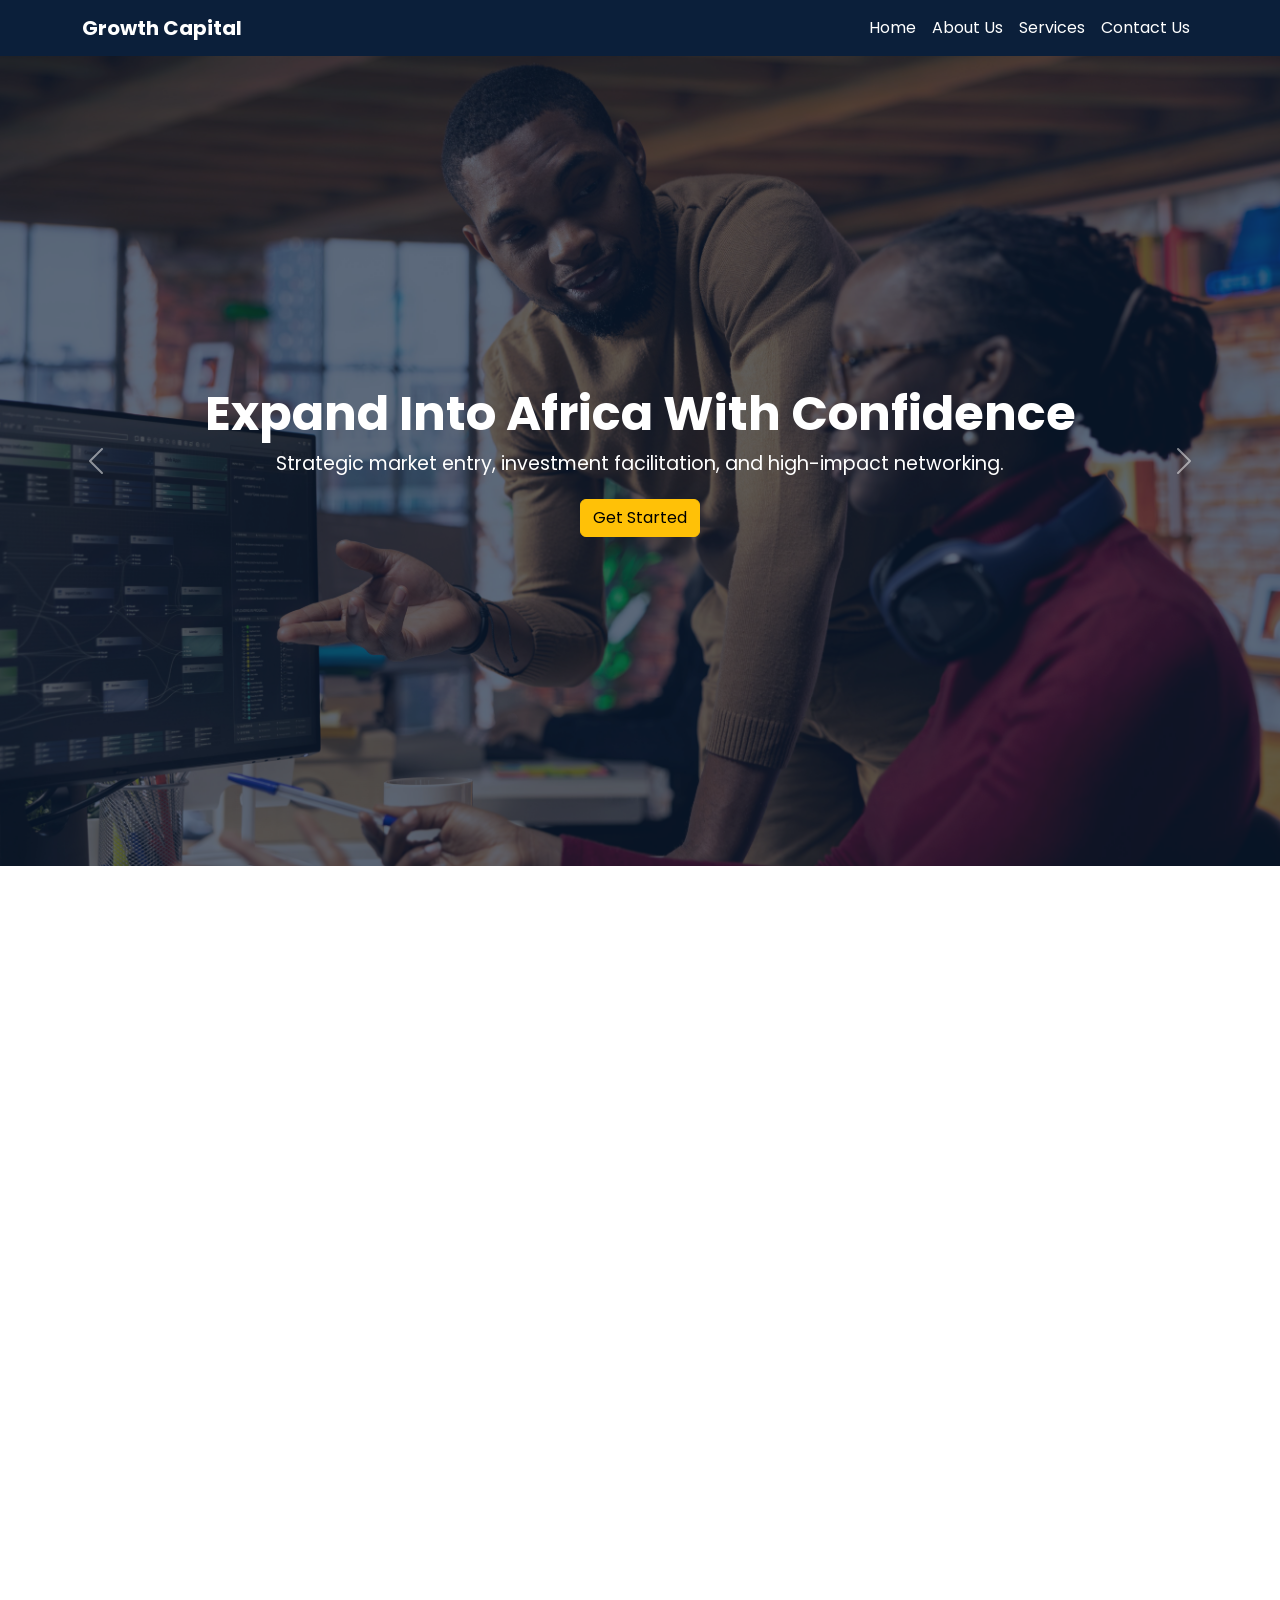
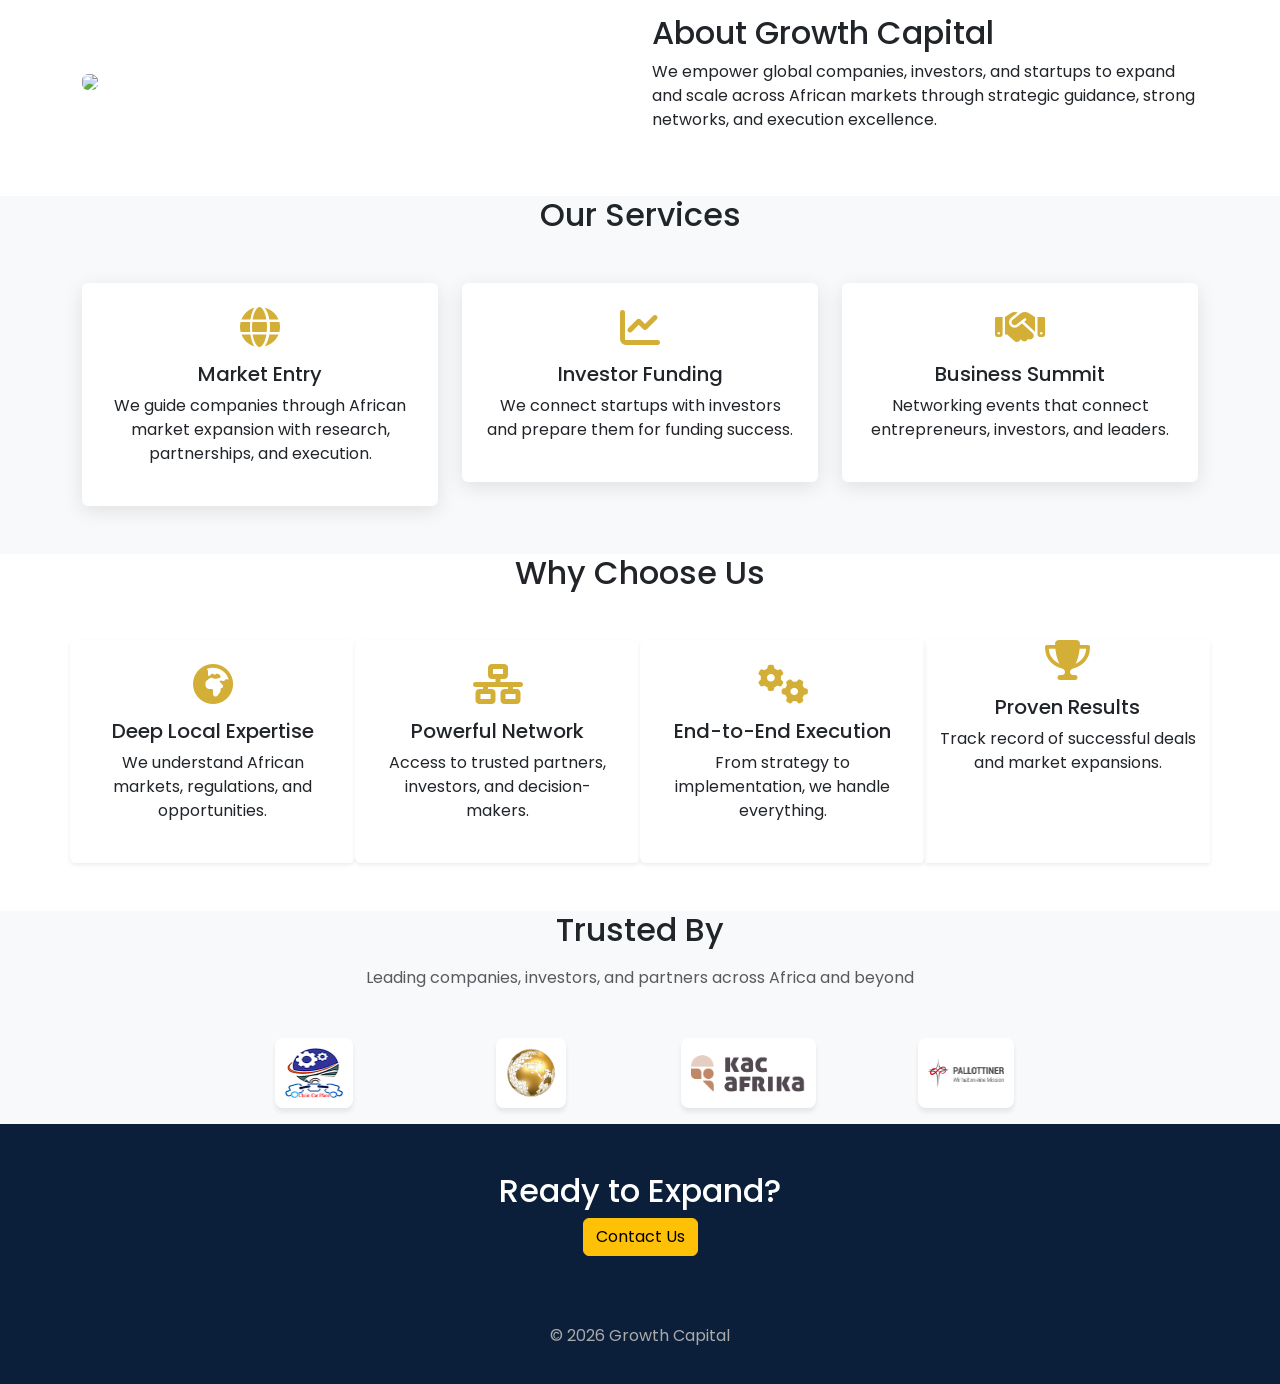
==== index.html @ 87d633e1 "Start" ====
<!DOCTYPE html>
<html lang="en">
<head>
<meta charset="UTF-8">
<meta name="viewport" content="width=device-width, initial-scale=1.0">
<title>Growth Capital</title>

<!-- Bootstrap -->
<link href="https://cdn.jsdelivr.net/npm/bootstrap@5.3.0/dist/css/bootstrap.min.css" rel="stylesheet">
<link rel="stylesheet" href="lexora/custom.css">

<!-- Icons -->
<link href="https://cdnjs.cloudflare.com/ajax/libs/font-awesome/6.5.0/css/all.min.css" rel="stylesheet">

<!-- AOS Animation -->
<link href="https://unpkg.com/aos@2.3.1/dist/aos.css" rel="stylesheet">

<!-- Google Fonts -->
<link href="https://fonts.googleapis.com/css2?family=Poppins:wght@300;500;700&display=swap" rel="stylesheet">


</head>
<body>

<!-- NAV -->
<nav class="navbar navbar-expand-lg">
<div class="container">
<a class="navbar-brand fw-bold" href="#">Growth Capital</a>
<button class="navbar-toggler bg-light" data-bs-toggle="collapse" data-bs-target="#nav">☰</button>
<div class="collapse navbar-collapse" id="nav">
<ul class="navbar-nav ms-auto">
<li class="nav-item"><a class="nav-link" href="#">Home</a></li>
<li class="nav-item"><a class="nav-link" href="about.html">About Us</a></li>
<li class="nav-item"><a class="nav-link" href="services.html">Services</a></li>
<li class="nav-item"><a class="nav-link" href="contact-us.html">Contact Us</a></li>
</ul>
</div>
</div>
</nav>

<!-- HERO -->
<section class="hero pb-5">

 <div id="heroCarousel" class="carousel slide carousel-fade"
     data-bs-ride="carousel"
     data-bs-interval="5000">

    <!-- Slides -->
    <div class="carousel-inner">

  <!-- Slide 1 -->
  <div class="carousel-item active">
    <div class="hero-slide position-relative">

      <img src="images/team-technicians-brainstorming-startup-office-coding-advanced-ai.jpg"
           class="w-100 h-100 hero-img">

      <div class="overlay d-flex align-items-center justify-content-center text-center text-white">
        <div class="container" data-aos="fade-up">
          <h1 class="hero-title">Expand Into Africa With Confidence</h1>
          <p class="hero-text">Strategic market entry, investment facilitation, and high-impact networking.</p>
          <a href="contact-us.html" class="btn btn-warning">Get Started</a>
        </div>
      </div>

    </div>
  </div>

  <!-- Slide 2 -->
  <div class="carousel-item">
    <div class="hero-slide position-relative">

      <img src="images/man-handshaking-his-employer-after-being-accepted-his-new-office-job.jpg"
           class="w-100 h-100 hero-img">

      <div class="overlay d-flex align-items-center justify-content-center text-center text-white">
        <div class="container">
          <h1 class="hero-title">Unlock Investment Opportunities</h1>
          <p class="hero-text">Connecting investors with high-growth ventures across Africa.</p>
          <a href="contact-us.html" class="btn btn-warning">Get Started</a>
        </div>
      </div>

    </div>
  </div>

  <!-- Slide 3 -->
  <div class="carousel-item">
    <div class="hero-slide position-relative">

      <img src="images/side-view-businesswoman-showing-analytical-charts-her-male-coworker.jpg"
           class="w-100 h-100 hero-img">

      <div class="overlay d-flex align-items-center justify-content-center text-center text-white">
        <div class="container">
          <h1 class="hero-title">Grow Your Business Network</h1>
          <p class="hero-text">Join powerful business summits and connect with industry leaders.</p>
          <a href="contact-us.html" class="btn btn-warning">Get Started</a>
        </div>
      </div>

    </div>
  </div>

</div>

    <!-- Controls -->
    <button class="carousel-control-prev" type="button" data-bs-target="#heroCarousel" data-bs-slide="prev">
      <span class="carousel-control-prev-icon"></span>
    </button>

    <button class="carousel-control-next" type="button" data-bs-target="#heroCarousel" data-bs-slide="next">
      <span class="carousel-control-next-icon"></span>
    </button>

  </div>

</section>
<!-- Calendly Inline Widget -->
<div id="calendly-embed" style="min-width:320px;height:700px;"></div>
<script type="text/javascript" src="https://assets.calendly.com/assets/external/widget.js" async></script>
<script type="text/javascript">
  window.addEventListener('DOMContentLoaded', function() {
    Calendly.initInlineWidget({
      url: 'https://calendly.com/austinwarry/consultation',
      parentElement: document.getElementById('calendly-embed'),
      prefill: {},
      utm: {}
    });
  });
</script>
<!-- ABOUT -->
<section id="about" class="pb-5">
<div class="container">
<div class="row align-items-center">
<div class="col-md-6" data-aos="fade-right">
<img src="https://images.unsplash.com/photo-1552664730-d307ca884978" class="img-fluid rounded">
</div>
<div class="col-md-6" data-aos="fade-left">
<h2>About Growth Capital</h2>
<p>We empower global companies, investors, and startups to expand and scale across African markets through strategic guidance, strong networks, and execution excellence.</p>
</div>
</div>
</div>
</section>

<!-- SERVICES -->
<section id="services" class="bg-light pb-5">
<div class="container text-center">
<h2 class="mb-5">Our Services</h2>
<div class="row g-4">

<div class="col-md-4" data-aos="zoom-in">
<div class="card p-4">
<i class="fa-solid fa-globe icon"></i>
<h5>Market Entry</h5>
<p>We guide companies through African market expansion with research, partnerships, and execution.</p>
</div>
</div>

<div class="col-md-4" data-aos="zoom-in">
<div class="card p-4">
<i class="fa-solid fa-chart-line icon"></i>
<h5>Investor Funding</h5>
<p>We connect startups with investors and prepare them for funding success.</p>
</div>
</div>

<div class="col-md-4" data-aos="zoom-in">
<div class="card p-4">
<i class="fa-solid fa-handshake icon"></i>
<h5>Business Summit</h5>
<p>Networking events that connect entrepreneurs, investors, and leaders.</p>
</div>
</div>

</div>
</div>
</section>

<!-- WHY US -->
<section class="bg-white pb-5">
<div class="container text-center">
<h2 class="mb-5">Why Choose Us</h2>
<div class="row g-4">

<div class="col-md-3 shadow-sm card p-4" data-aos="fade-up">
<i class="fa-solid fa-earth-africa icon"></i>
<h5>Deep Local Expertise</h5>
<p>We understand African markets, regulations, and opportunities.</p>
</div>

<div class="col-md-3 shadow-sm card p-4" data-aos="fade-up" data-aos-delay="100">
<i class="fa-solid fa-network-wired icon"></i>
<h5>Powerful Network</h5>
<p>Access to trusted partners, investors, and decision-makers.</p>
</div>

<div class="col-md-3 shadow-sm card p-4" data-aos="fade-up" data-aos-delay="200">
<i class="fa-solid fa-gears icon"></i>
<h5>End-to-End Execution</h5>
<p>From strategy to implementation, we handle everything.</p>
</div>

<div class="col-md-3 shadow-sm" data-aos="fade-up" data-aos-delay="300">
<i class="fa-solid fa-trophy icon"></i>
<h5>Proven Results</h5>
<p>Track record of successful deals and market expansions.</p>
</div>

</div>
</div>
</section>

<!-- CLIENTS SECTION -->
  <div class="text-center pb-3 bg-light ">
    <h2 class="mb-3" data-aos="fade-up">Trusted By</h2>
    <p class="mb-5 text-muted" data-aos="fade-up">Leading companies, investors, and partners across Africa and beyond</p>

    <div class="row align-items-center justify-content-center g-4">

      <div class="col-6 col-md-2" data-aos="fade-up">
        <img src="/images/clients/auto-assembly.jpg" class="img-fluid client-logo">
      </div>

      <div class="col-6 col-md-2" data-aos="fade-up" data-aos-delay="100">
        <img src="/images/clients/GALE-ENERGY-LOGO-GLOBE.png" class="img-fluid client-logo">
      </div>

      <div class="col-6 col-md-2" data-aos="fade-up" data-aos-delay="200">
        <img src="/images/clients/kac-afrika_logo.png" class="img-fluid client-logo">
      </div>

      <div class="col-6 col-md-2" data-aos="fade-up" data-aos-delay="300">
        <img src="/images/clients/logo-pallottiner-missions-claim-rgb-grau-rot_306x110px-margin-45px.png" class="img-fluid client-logo">
      </div>

      

    </div>
  </div>

<!-- CTA -->
<section class="cta p-5">
<div class="container" data-aos="fade-up">
<h2>Ready to Expand?</h2>
<a href="#contact" class="btn btn-warning">Contact Us</a>
</div>
</section>



<footer>
<p>© 2026 Growth Capital</p>
</footer>

<script src="https://cdn.jsdelivr.net/npm/bootstrap@5.3.0/dist/js/bootstrap.bundle.min.js"></script>
<script src="https://unpkg.com/aos@2.3.1/dist/aos.js"></script>
<script>
AOS.init();
</script>

</body>
</html>
---- lexora/custom.css ----
body { font-family: 'Poppins', sans-serif; }

.navbar { background:#0B1F3A; }
.navbar a { color:white !important; }
.hero-slide {
  height: 90vh;
  overflow: hidden;
}

.hero-img {
  object-fit: cover;   /* keeps quality */
  width: 100%;
  height: 100%;
}

.overlay {
  position: absolute;
  top: 0;
  left: 0;
  width: 100%;
  height: 100%;
  background: rgba(11, 31, 58, 0.65); /* dark overlay */
}

/* Text styling */
.hero-title {
  font-size: 3rem;
  font-weight: 700;
}

.hero-text {
  font-size: 1.2rem;
  margin-bottom: 20px;
}


.card {
border:none;
box-shadow:0 5px 20px rgba(0,0,0,0.1);
transition:0.3s;
}
.card:hover { transform:translateY(-10px); }

.icon {
font-size:40px;
color:#D4AF37;
margin-bottom:15px;
}
.client-logo {
  max-height: 70px;   /* 👈 controls size */

  padding: 10px;
  background: #fff;

  border-radius: 8px;

  box-shadow: 0 4px 5px rgba(0,0,0,0.08);

  transition: 0.3s ease;
}

/* Hover effect (premium feel) */
.client-logo:hover {
  transform: translateY(-5px) scale(1.05);
  box-shadow: 0 8px 25px rgba(0,0,0,0.15);
}
.cta { background:#0B1F3A; color:white; text-align:center; }
footer { background:#0B1F3A; color:#aaa; text-align:center; padding:20px; }
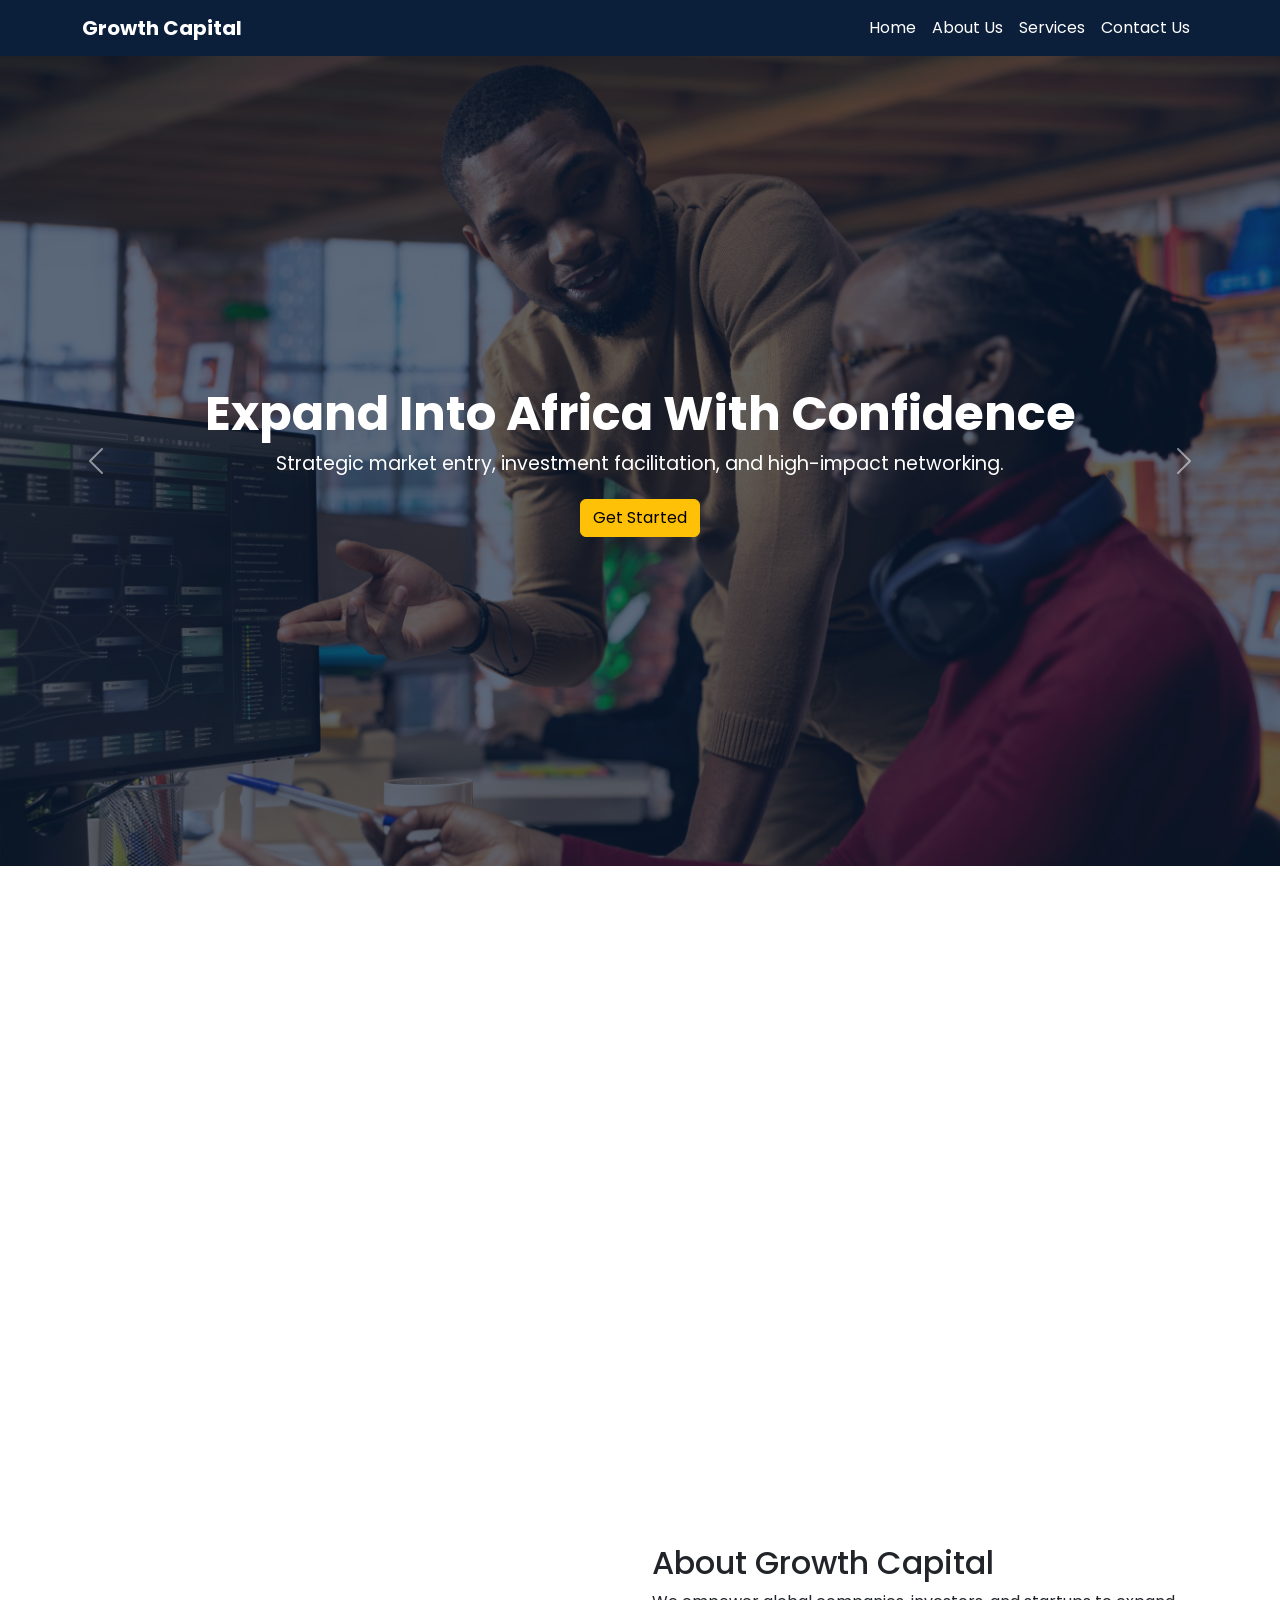
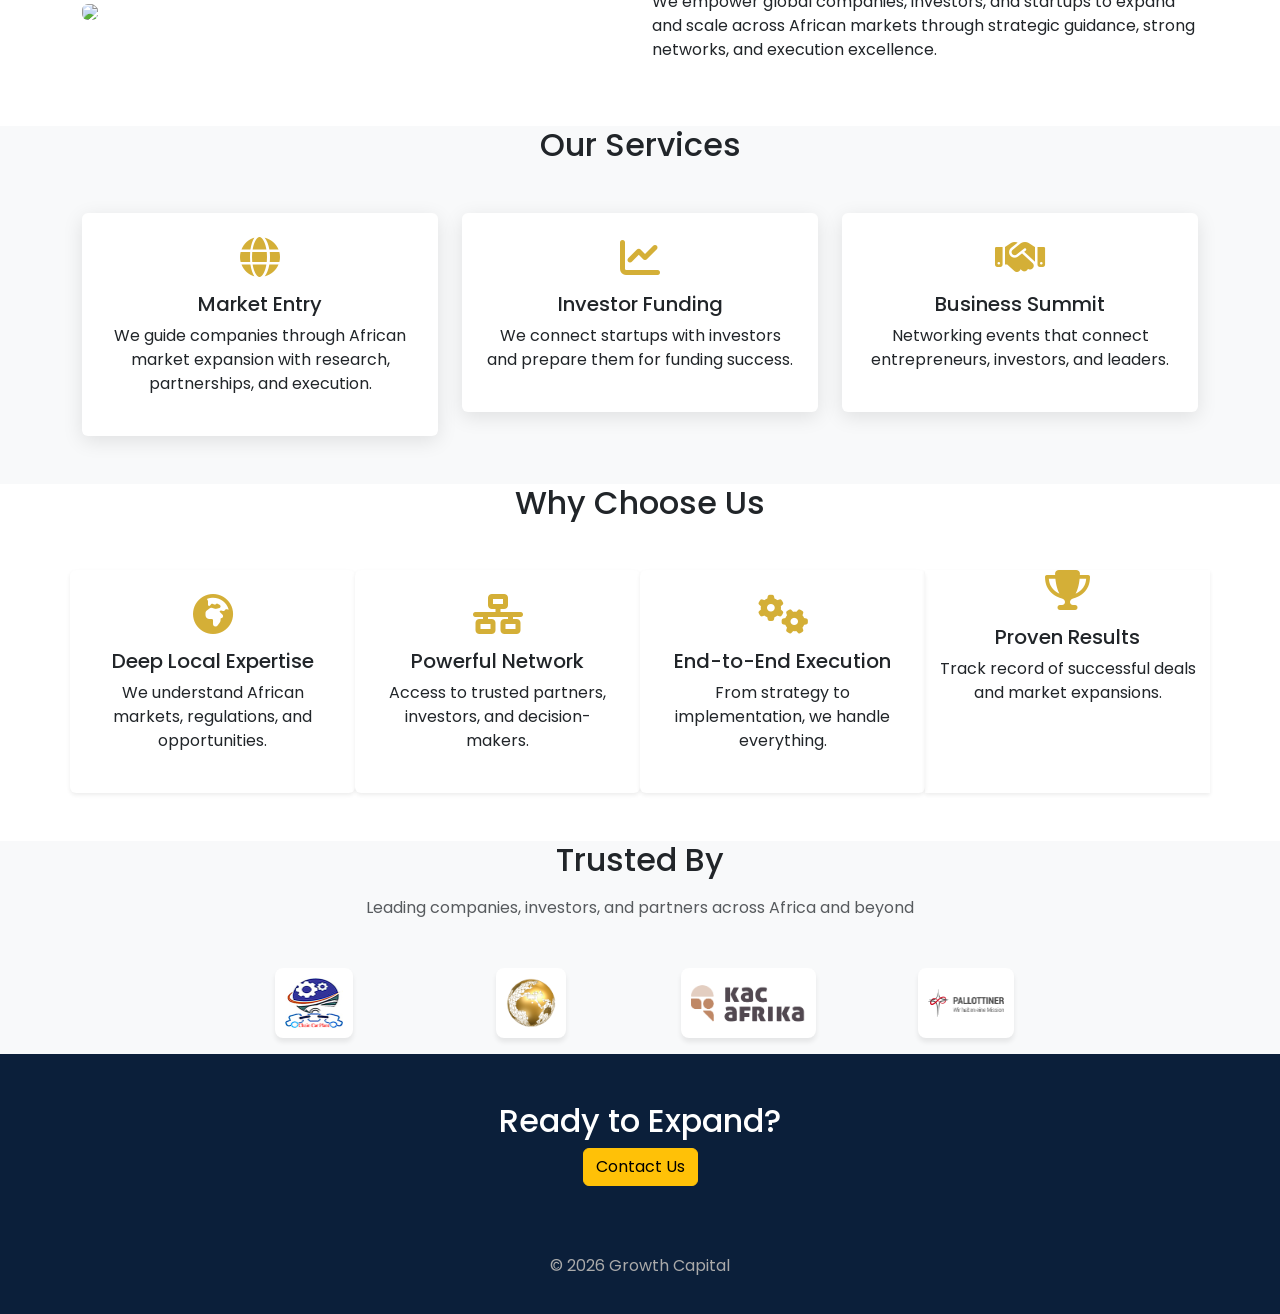
==== commit db78386e: "calendly updated" ====
--- a/index.html
+++ b/index.html
@@ -117,18 +117,8 @@
 
 </section>
 <!-- Calendly Inline Widget -->
-<div id="calendly-embed" style="min-width:320px;height:700px;"></div>
+<div class="calendly-inline-widget" data-url="https://calendly.com/austinwarry/consultation" style="min-width:320px;height:630px;"></div>
 <script type="text/javascript" src="https://assets.calendly.com/assets/external/widget.js" async></script>
-<script type="text/javascript">
-  window.addEventListener('DOMContentLoaded', function() {
-    Calendly.initInlineWidget({
-      url: 'https://calendly.com/austinwarry/consultation',
-      parentElement: document.getElementById('calendly-embed'),
-      prefill: {},
-      utm: {}
-    });
-  });
-</script>
 <!-- ABOUT -->
 <section id="about" class="pb-5">
 <div class="container">
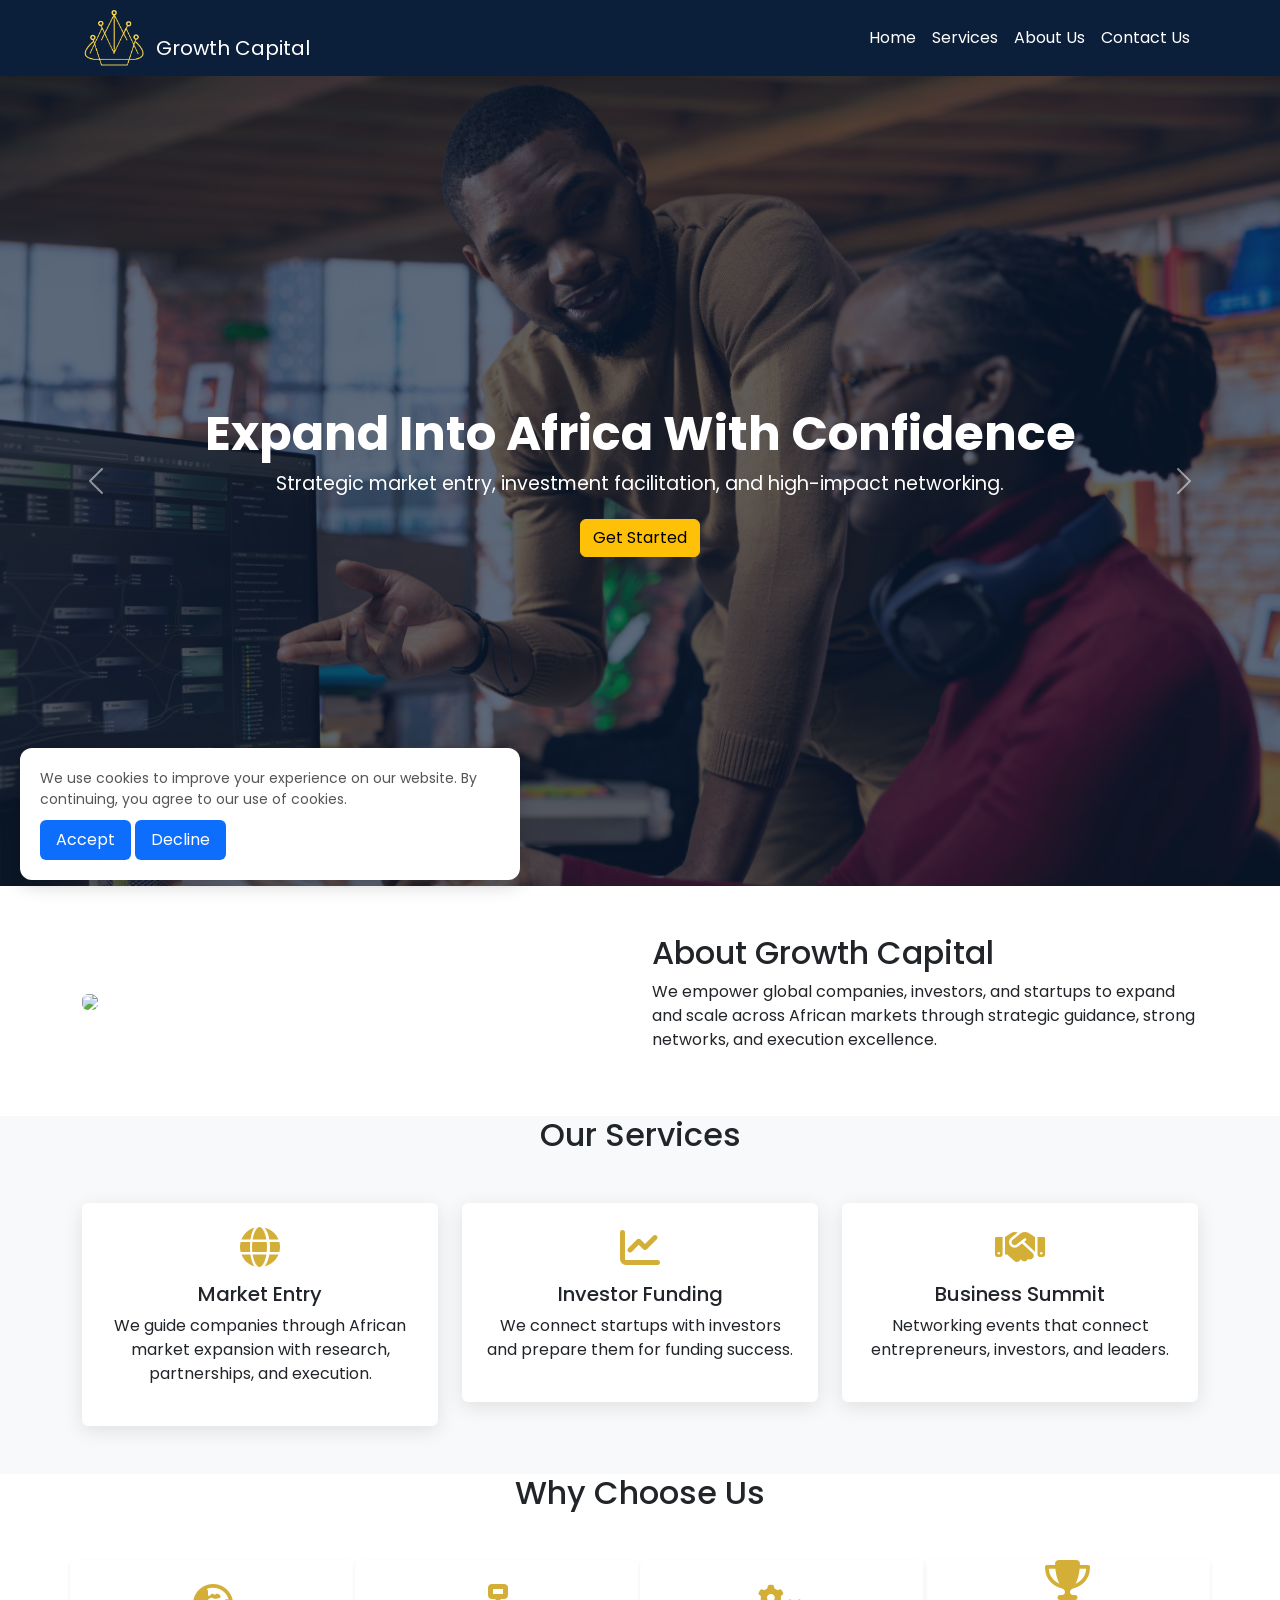
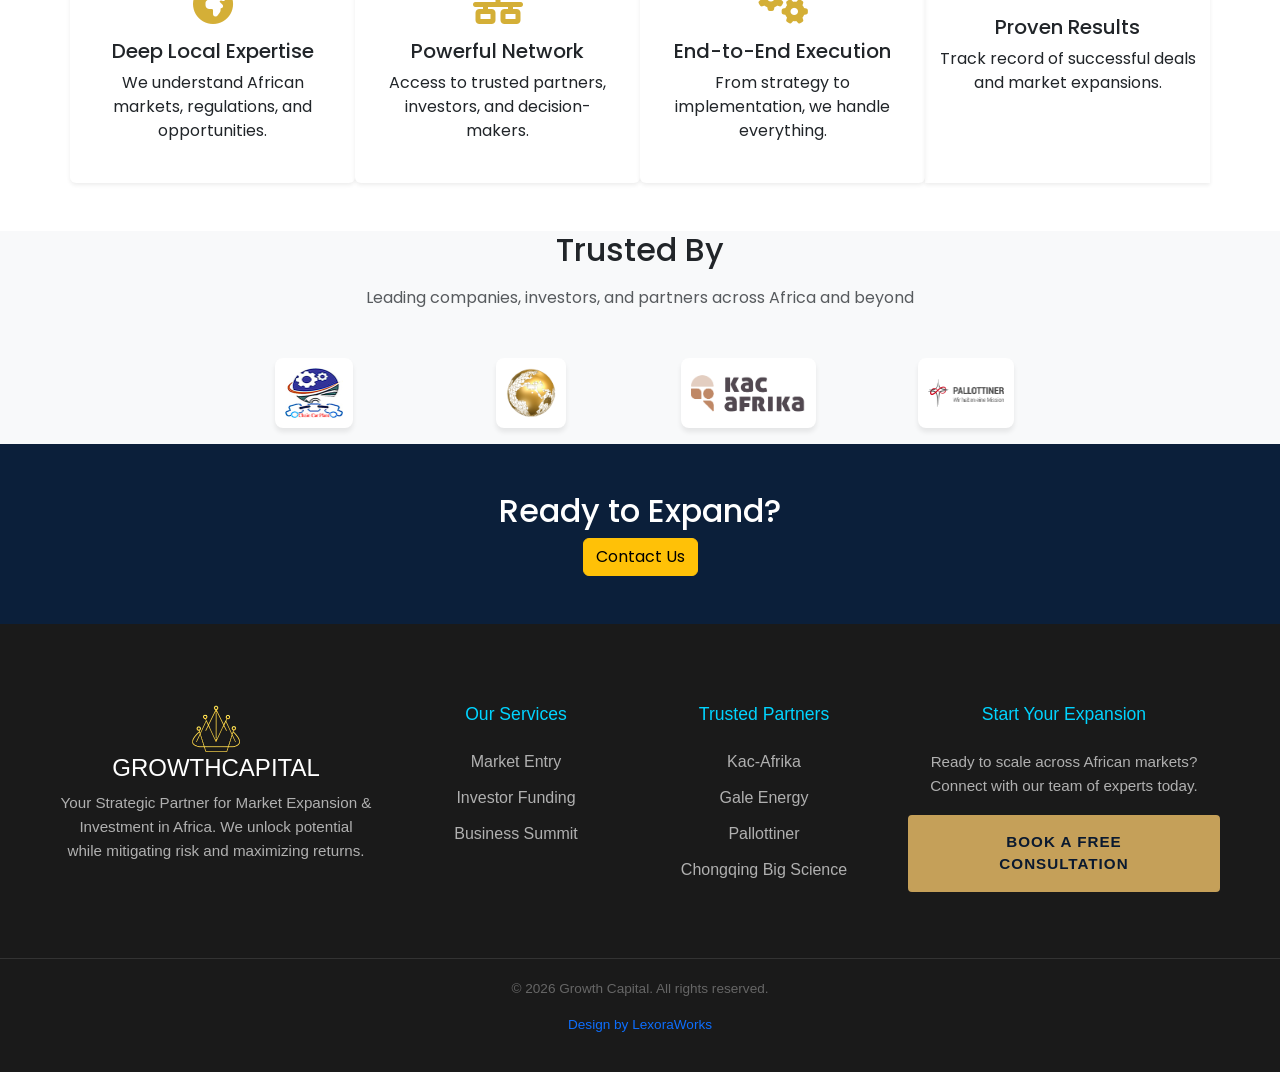
==== commit 3a0ce33c: "ok" ====
--- a/index.html
+++ b/index.html
@@ -21,17 +21,98 @@
 
 </head>
 <body>
+<!-- Cookie Banner -->
+<style>
+  
+  #cookie-banner {
+    position: fixed;
+    bottom: 20px;
+    left: 20px;
+    right: 20px;
+    max-width: 500px;
+    background: #fff;
+    padding: 20px;
+    border-radius: 12px;
+    box-shadow: 0 4px 20px rgba(0,0,0,0.2);
+    z-index: 9999;
+    display: none;
+  }
+
+  #cookie-banner p {
+    font-size: 14px;
+    color: #555;
+    margin-bottom: 10px;
+  }
+
+  #cookie-banner button {
+    background: #0d6efd;
+    color: white;
+    border: none;
+    padding: 8px 16px;
+    border-radius: 6px;
+    cursor: pointer;
+  }
+
+  #cookie-banner button:hover {
+    background: #084298;
+  }
+
+  @media (max-width: 576px) {
+    #cookie-banner {
+      left: 10px;
+      right: 10px;
+      bottom: 10px;
+    }
+  }
+</style>
+
+<div id="cookie-banner">
+  <p>
+    We use cookies to improve your experience on our website. By continuing, you agree to our use of cookies.
+  </p>
+ 
+  <button onclick="acceptCookies()">Accept</button>
+  <button onclick="declineCookies()">Decline</button>
+</div>
+
+<script>
+  
+  function acceptCookies() {
+    localStorage.setItem("cookiesAccepted", "true");
+    document.getElementById("cookie-banner").style.display = "none";
+  }
+
+  window.onload = function () {
+    if (!localStorage.getItem("cookiesAccepted")) {
+      document.getElementById("cookie-banner").style.display = "block";
+    }
+  };
+  
+</script>
+
+
+
+<script>
+function declineCookies() {
+  document.getElementById("cookie-banner").style.display = "none";
+}
+</script>
+
+<!-- Calendly Script (IMPORTANT: place this before using it) -->
+<script src="https://assets.calendly.com/assets/external/widget.js"></script>
+
 
 <!-- NAV -->
 <nav class="navbar navbar-expand-lg">
 <div class="container">
-<a class="navbar-brand fw-bold" href="#">Growth Capital</a>
+  <img src="/images/logo/Growth capital.jpg.png" style="height: 60px; margin-right: 10px" alt="Growth Capital Logo">
+<a class="navbar-brand mt-auto " href="">Growth Capital</a>
 <button class="navbar-toggler bg-light" data-bs-toggle="collapse" data-bs-target="#nav">☰</button>
 <div class="collapse navbar-collapse" id="nav">
 <ul class="navbar-nav ms-auto">
-<li class="nav-item"><a class="nav-link" href="#">Home</a></li>
+<li class="nav-item"><a class="nav-link" href="index.html">Home</a></li>
+<li class="nav-item"><a class="nav-link" href="services.html">Services</a></li>
 <li class="nav-item"><a class="nav-link" href="about.html">About Us</a></li>
-<li class="nav-item"><a class="nav-link" href="services.html">Services</a></li>
 <li class="nav-item"><a class="nav-link" href="contact-us.html">Contact Us</a></li>
 </ul>
 </div>
@@ -116,9 +197,7 @@
   </div>
 
 </section>
-<!-- Calendly Inline Widget -->
-<div class="calendly-inline-widget" data-url="https://calendly.com/austinwarry/consultation" style="min-width:320px;height:630px;"></div>
-<script type="text/javascript" src="https://assets.calendly.com/assets/external/widget.js" async></script>
+
 <!-- ABOUT -->
 <section id="about" class="pb-5">
 <div class="container">
@@ -234,14 +313,60 @@
 <section class="cta p-5">
 <div class="container" data-aos="fade-up">
 <h2>Ready to Expand?</h2>
-<a href="#contact" class="btn btn-warning">Contact Us</a>
-</div>
-</section>
-
-
-
-<footer>
-<p>© 2026 Growth Capital</p>
+<a href="contact-us.html" class="btn btn-warning">Contact Us</a>
+</div>
+</section>
+
+
+<footer class="site-footer">
+  <div class="footer-container">
+    <div class="footer-column brand-section">
+      <div class="footer-logo-container">
+        <img src="/images/logo/Growth capital.jpg.png" alt="Growth Capital Logo" class="footer-logo-img" style="height:50px">
+      </div>
+      <h4 class="footer-logo">GROWTH<span>CAPITAL</span></h4>
+      <p>Your Strategic Partner for Market Expansion & Investment in Africa. We unlock potential while mitigating risk and maximizing returns.</p>
+      <!-- Social Media links -->
+      <!-- <div class="social-links">
+        <a href="#" aria-label="LinkedIn">LI</a>
+        <a href="#" aria-label="Twitter">TW</a>
+      </div> -->
+    </div>
+
+    <div class="footer-column">
+      <h3>Our Services</h3>
+      <ul>
+        <li><a href="services.html#Market Entry">Market Entry</a></li>
+        <li><a href="services.html#investor-funding">Investor Funding</a></li>
+        <li><a href="services.html#business-summit">Business Summit</a></li>
+      </ul>
+    </div>
+
+    <div class="footer-column">
+      <h3>Trusted Partners</h3>
+      <ul>
+        <li><a href="https://kac-afrika.de/en/" target="_blank">Kac-Afrika</a></li>
+        <li><a href="https://galeenergy.com/" target="_blank">Gale Energy</a></li>
+        <li><a href="https://www.pallottiner.org/" target="_blank">Pallottiner</a></li>
+        <li><a href="https://www.auto-assemblyplants.com/" target="_blank">Chongqing Big Science</a></li>
+      </ul>
+    </div>
+
+    <div class="footer-column">
+      <h3>Start Your Expansion</h3>
+      <p>Ready to scale across African markets? Connect with our team of experts today.</p>
+      <a href="/contact-us.html#booking" class="btn cta-button">Book a Free Consultation</a>
+    </div>
+  </div>
+
+  <div class="footer-bottom">
+    <div class="bottom-container">
+      <p>&copy; 2026 Growth Capital. All rights reserved.</p>
+      <div class="legal-links">
+        <a href="https://lexoraworks.com" class="text-decoration-none"><p>Design by LexoraWorks</p></a>
+      </div>
+    </div>
+  </div>
 </footer>
 
 <script src="https://cdn.jsdelivr.net/npm/bootstrap@5.3.0/dist/js/bootstrap.bundle.min.js"></script>
--- a/lexora/custom.css
+++ b/lexora/custom.css
@@ -66,3 +66,271 @@
 }
 .cta { background:#0B1F3A; color:white; text-align:center; }
 footer { background:#0B1F3A; color:#aaa; text-align:center; padding:20px; }
+
+@media (max-width: 576px) {
+  .calendly-inline-widget {
+    height: 600px !important;
+  }
+}
+
+/* footer */
+/* Footer Base Styles */
+.site-footer {
+  background-color: #1a1a1a;
+  color: #ffffff;
+  padding: 80px 0 20px;
+  font-family: 'Segoe UI', Tahoma, Geneva, Verdana, sans-serif;
+}
+
+.footer-container {
+  max-width: 1200px;
+  margin: 0 auto;
+  display: grid;
+  grid-template-columns: 1.5fr 1fr 1fr 1.5fr;
+  gap: 40px;
+  padding: 0 20px;
+}
+
+/* Column Styling */
+.footer-column h3 {
+  font-size: 1.1rem;
+  margin-bottom: 25px;
+  color: #00d4ff; /* Accent color */
+}
+
+.footer-column p {
+  font-size: 0.95rem;
+  line-height: 1.6;
+  color: #b0b0b0;
+}
+
+.footer-column ul {
+  list-style: none;
+  padding: 0;
+}
+
+.footer-column ul li {
+  margin-bottom: 12px;
+}
+
+.footer-column ul li a {
+  color: #b0b0b0;
+  text-decoration: none;
+  transition: color 0.3s;
+}
+
+.footer-column ul li a:hover {
+  color: #ffffff;
+}
+
+/* Newsletter Input */
+.footer-form {
+  display: flex;
+  margin-top: 15px;
+}
+
+.footer-form input {
+  padding: 10px;
+  border: none;
+  border-radius: 4px 0 0 4px;
+  width: 100%;
+}
+
+.footer-form button {
+  padding: 10px 15px;
+  background-color: #00d4ff;
+  border: none;
+  color: #1a1a1a;
+  font-weight: bold;
+  cursor: pointer;
+  border-radius: 0 4px 4px 0;
+  transition: opacity 0.3s;
+}
+
+.footer-form button:hover {
+  opacity: 0.9;
+}
+
+/* Bottom Bar */
+.footer-bottom {
+  text-align: center;
+  margin-top: 60px;
+  padding-top: 20px;
+  border-top: 1px solid #333;
+  color: #666;
+  font-size: 0.85rem;
+}
+
+/* Responsive Design */
+@media (max-width: 768px) {
+  .footer-container {
+    grid-template-columns: 1fr;
+    text-align: center;
+  }
+  
+  .footer-form {
+    justify-content: center;
+  }
+}
+
+/* About page team section */
+/* Team Section Styles */
+.team-section {
+  padding: 100px 20px;
+  background-color: #ffffff; /* Contrast against the dark footer */
+  font-family: 'Helvetica Neue', Arial, sans-serif;
+}
+
+.team-container {
+  max-width: 1200px;
+  margin: 0 auto;
+}
+
+.team-header {
+  text-align: center;
+  margin-bottom: 60px;
+}
+
+.team-header .sub-title {
+  color: #c5a059;
+  text-transform: uppercase;
+  letter-spacing: 2px;
+  font-weight: bold;
+  font-size: 0.85rem;
+}
+
+.team-header h2 {
+  font-size: 2.5rem;
+  color: #0a192f;
+  margin: 10px 0 20px;
+}
+
+.team-header p {
+  max-width: 700px;
+  margin: 0 auto;
+  color: #555;
+  line-height: 1.6;
+}
+
+/* Grid & Cards */
+.team-grid {
+  display: grid;
+  grid-template-columns: repeat(auto-fit, minmax(300px, 1fr));
+  gap: 30px;
+}
+
+.team-card {
+  background: #f8f9fa;
+  border-bottom: 3px solid transparent;
+  transition: all 0.3s ease;
+}
+
+.team-card:hover {
+  transform: translateY(-10px);
+  border-bottom: 3px solid #c5a059;
+  box-shadow: 0 10px 30px rgba(0,0,0,0.1);
+}
+
+.member-image {
+  overflow: hidden;
+  background-color: #dddddd00; /* Placeholder color */
+}
+
+.member-image img {
+  border-radius: 100px;
+  height: 150px;
+}
+
+.member-overlay {
+  position: absolute;
+  top: 0;
+  left: 0;
+  width: 100%;
+  height: 100%;
+  background: rgba(10, 25, 47, 0.8); /* Navy overlay */
+  display: flex;
+  justify-content: center;
+  align-items: center;
+  opacity: 0;
+  transition: 0.3s ease;
+}
+
+.team-card:hover .member-overlay {
+  opacity: 1;
+}
+
+.social-icons a {
+  color: #c5a059;
+  border: 1px solid #c5a059;
+  padding: 8px 15px;
+  text-decoration: none;
+  font-size: 0.8rem;
+  transition: 0.3s;
+}
+
+.social-icons a:hover {
+  background: #c5a059;
+  color: #fff;
+}
+
+.member-info {
+  padding: 25px;
+}
+
+.member-info h3 {
+  margin: 0 0 5px;
+  color: #0a192f;
+  font-size: 1.25rem;
+}
+
+.member-info span {
+  display: block;
+  color: #c5a059;
+  font-size: 0.9rem;
+  font-weight: bold;
+  margin-bottom: 15px;
+}
+
+.member-info p {
+  font-size: 0.9rem;
+  color: #666;
+  line-height: 1.5;
+}
+
+/* Responsive */
+@media (max-width: 768px) {
+  .team-header h2 {
+    font-size: 2rem;
+  }
+}
+
+
+/* Professional CTA Button Styling */
+.cta-button {
+  display: inline-block;
+  padding: 14px 32px;
+  background-color: #c5a059; /* Your Gold Brand Color */
+  color: #0a192f !important; /* Deep Navy text for contrast */
+  text-decoration: none;
+  font-size: 0.95rem;
+  font-weight: 700;
+  text-transform: uppercase;
+  letter-spacing: 1px;
+  border: 2px solid #c5a059;
+  border-radius: 4px; /* Slight roundness for a modern look */
+  transition: all 0.3s ease;
+  cursor: pointer;
+}
+
+/* Hover State */
+.cta-button:hover {
+  background-color: transparent;
+  color: #c5a059 !important; /* Flips colors on hover */
+  transform: translateY(-3px); /* Subtle lift effect */
+  box-shadow: 0 10px 20px rgba(0, 0, 0, 0.1);
+}
+
+/* Active/Click State */
+.cta-button:active {
+  transform: translateY(-1px);
+}
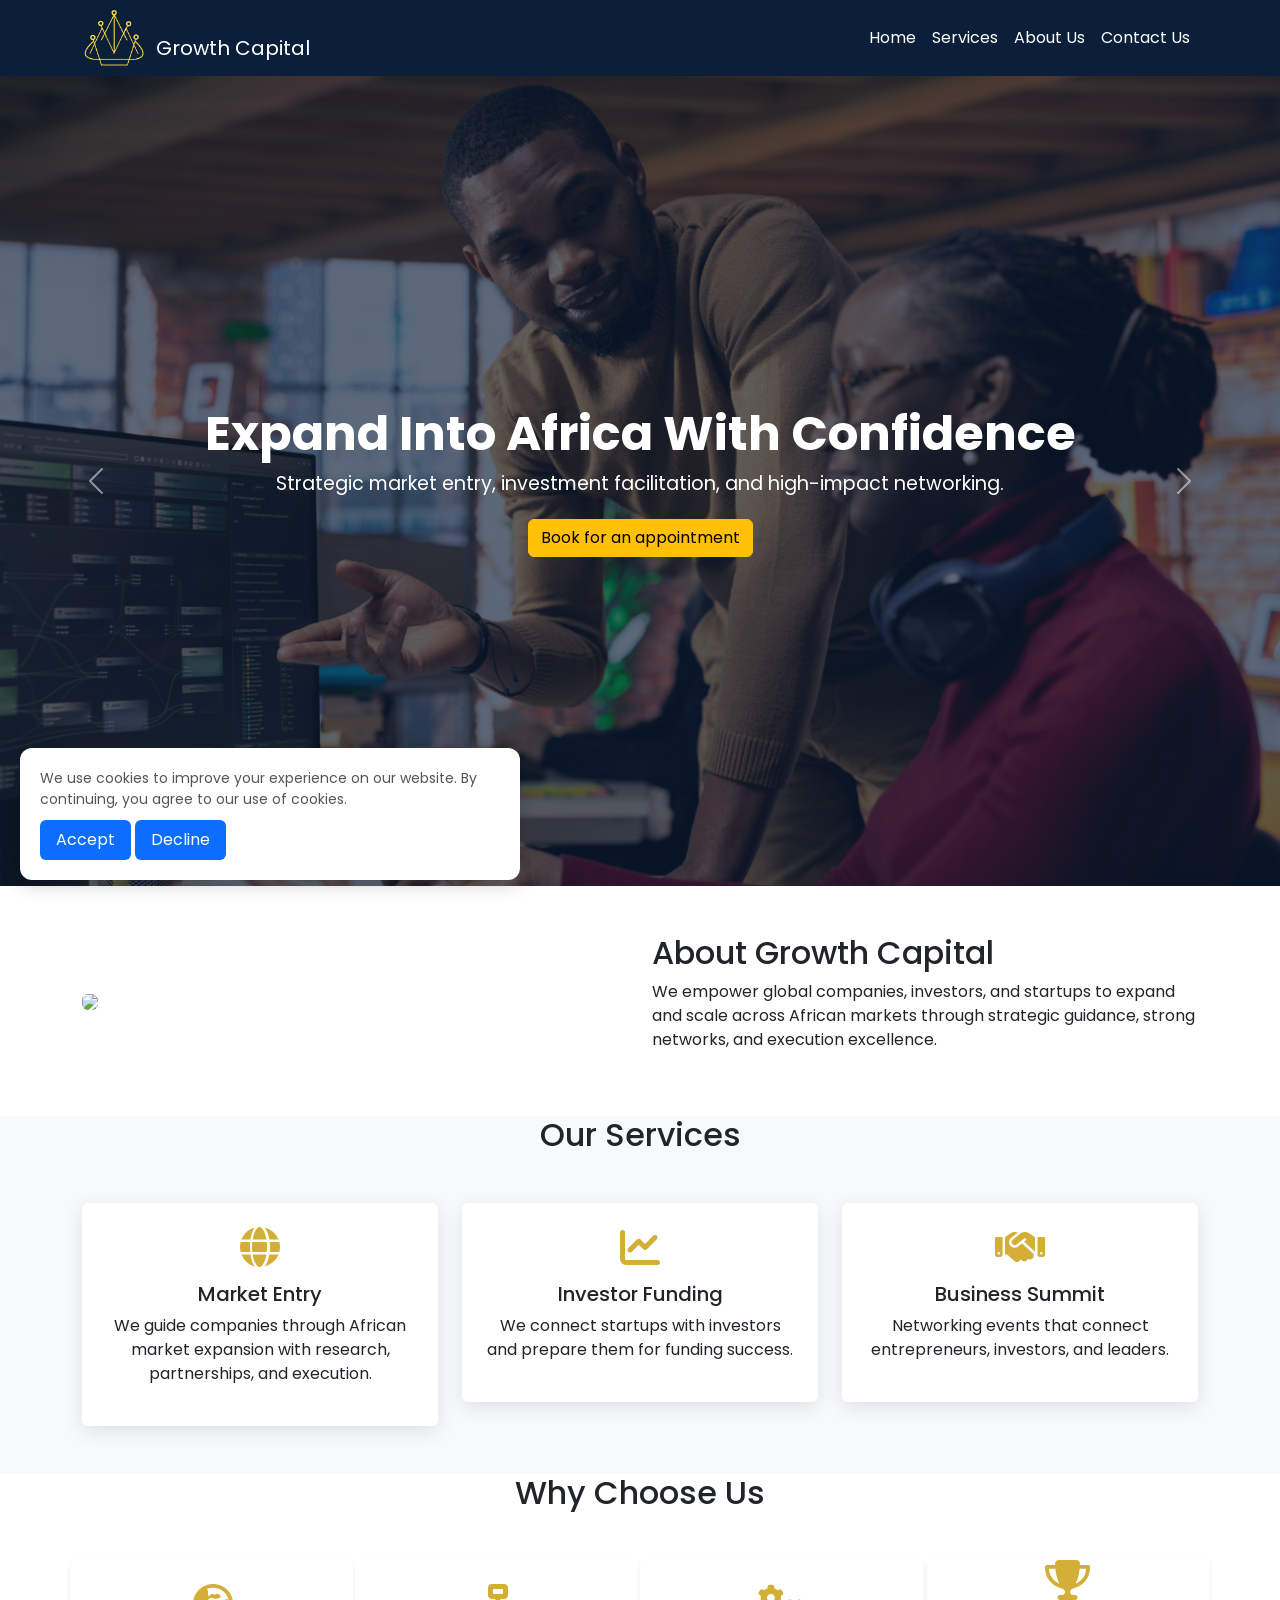
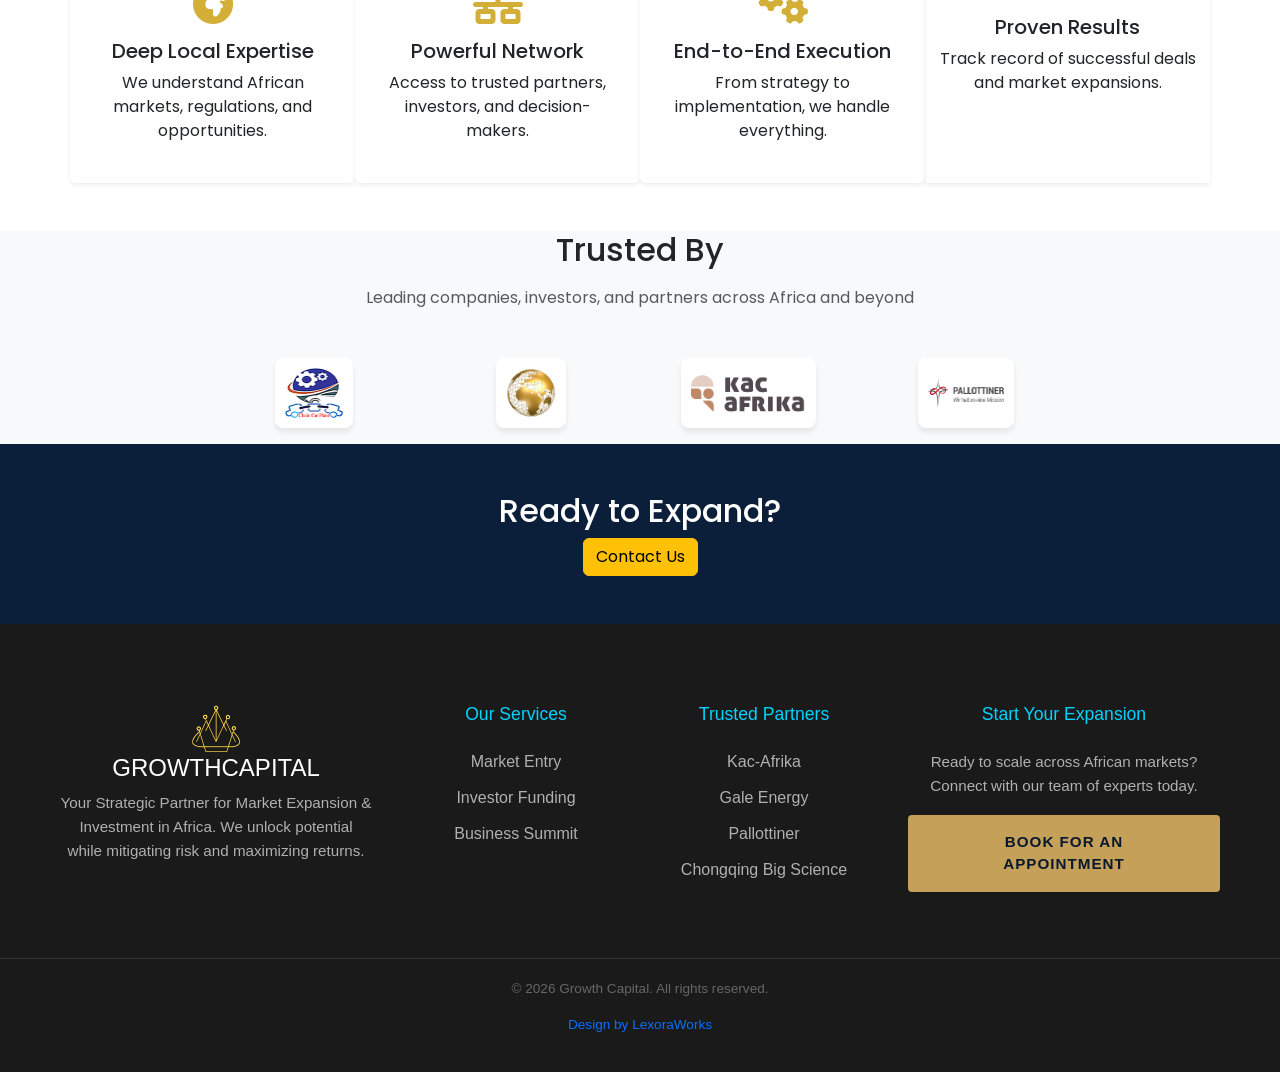
==== commit 64a4487c: "booking parts changed" ====
--- a/index.html
+++ b/index.html
@@ -140,7 +140,7 @@
         <div class="container" data-aos="fade-up">
           <h1 class="hero-title">Expand Into Africa With Confidence</h1>
           <p class="hero-text">Strategic market entry, investment facilitation, and high-impact networking.</p>
-          <a href="contact-us.html" class="btn btn-warning">Get Started</a>
+          <a href="contact-us.html" class="btn btn-warning">Book for an appointment</a>
         </div>
       </div>
 
@@ -289,19 +289,27 @@
     <div class="row align-items-center justify-content-center g-4">
 
       <div class="col-6 col-md-2" data-aos="fade-up">
+        <a href="https://www.auto-assemblyplants.com/">
         <img src="/images/clients/auto-assembly.jpg" class="img-fluid client-logo">
+        </a>
       </div>
 
       <div class="col-6 col-md-2" data-aos="fade-up" data-aos-delay="100">
+        <a href="https://galeenergy.com/">
         <img src="/images/clients/GALE-ENERGY-LOGO-GLOBE.png" class="img-fluid client-logo">
+        </a>
       </div>
 
       <div class="col-6 col-md-2" data-aos="fade-up" data-aos-delay="200">
+          <a href="https://kac-afrika.de/en/">
         <img src="/images/clients/kac-afrika_logo.png" class="img-fluid client-logo">
+          </a>
       </div>
 
       <div class="col-6 col-md-2" data-aos="fade-up" data-aos-delay="300">
+        <a href="https://www.pallottiner.org/">
         <img src="/images/clients/logo-pallottiner-missions-claim-rgb-grau-rot_306x110px-margin-45px.png" class="img-fluid client-logo">
+        </a>
       </div>
 
       
@@ -355,7 +363,7 @@
     <div class="footer-column">
       <h3>Start Your Expansion</h3>
       <p>Ready to scale across African markets? Connect with our team of experts today.</p>
-      <a href="/contact-us.html#booking" class="btn cta-button">Book a Free Consultation</a>
+      <a href="/contact-us.html#booking" class="btn cta-button"> Book for an appointment</a>
     </div>
   </div>
 
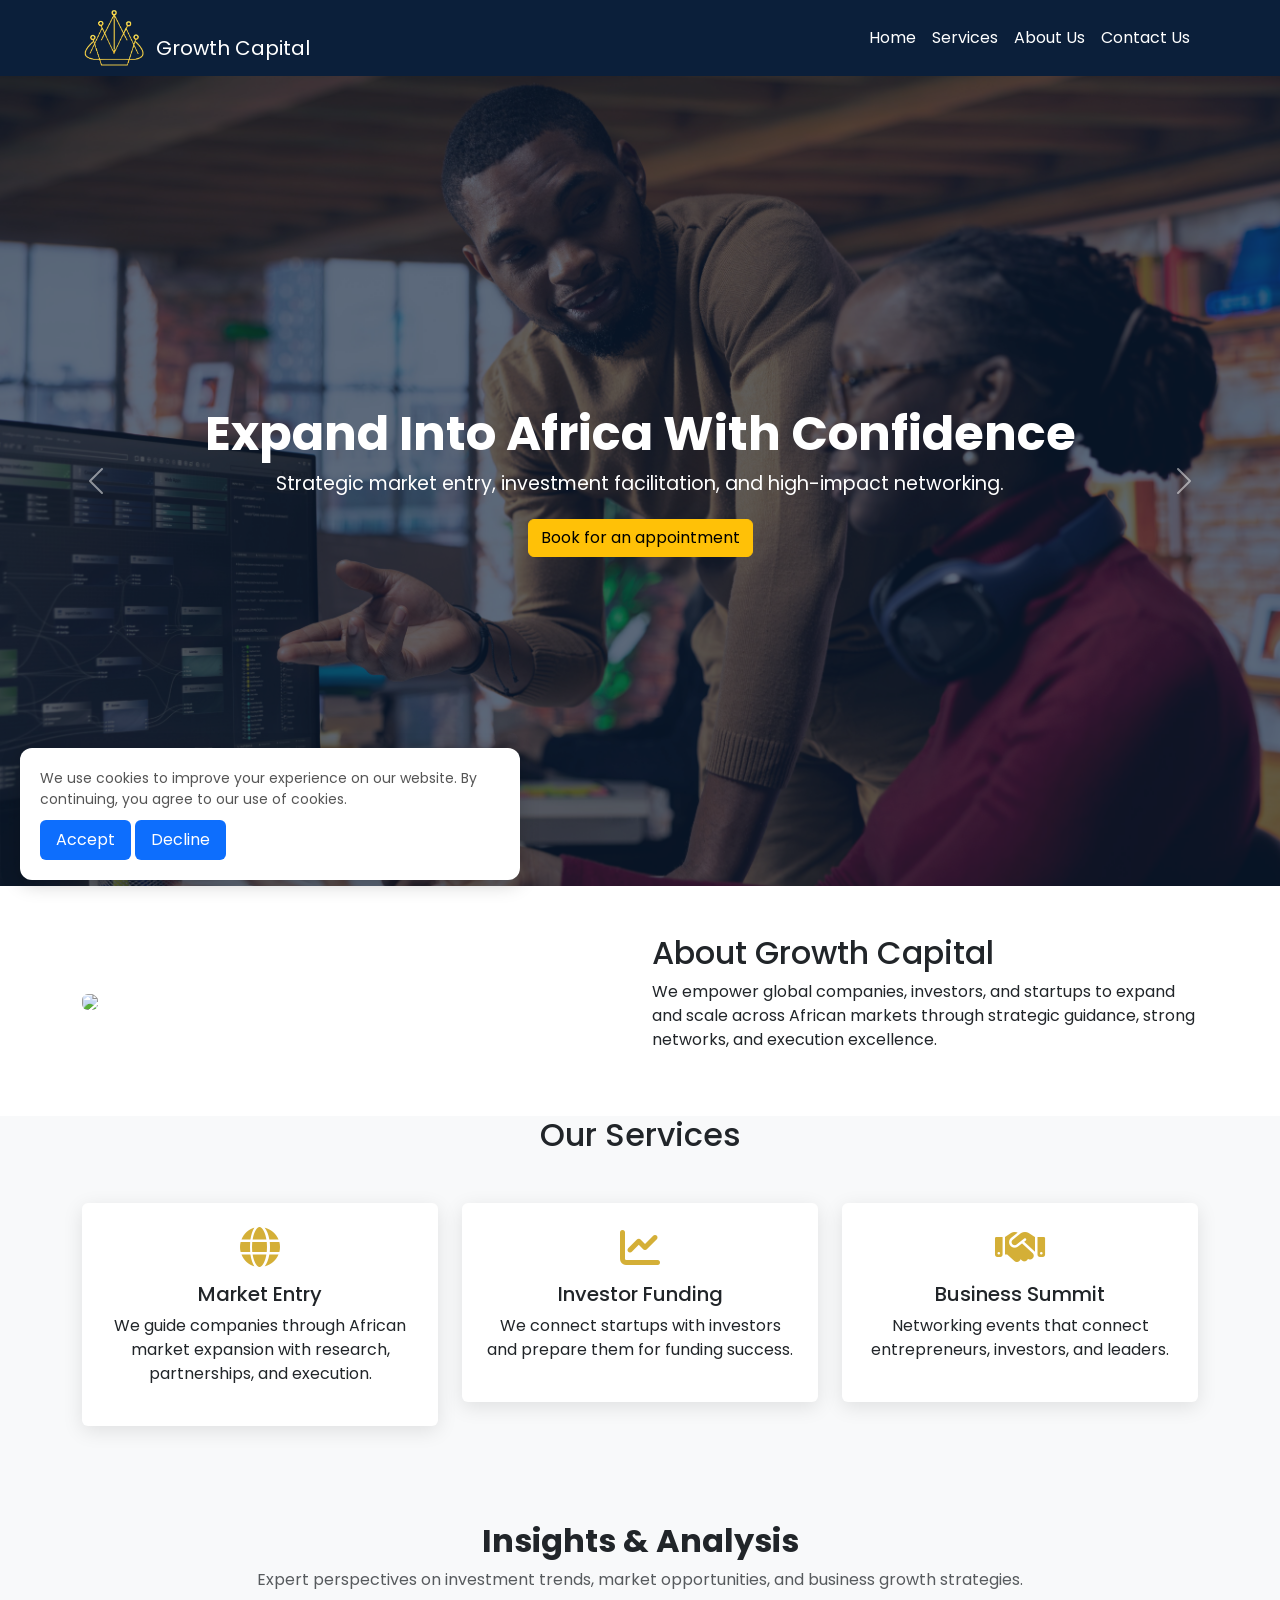
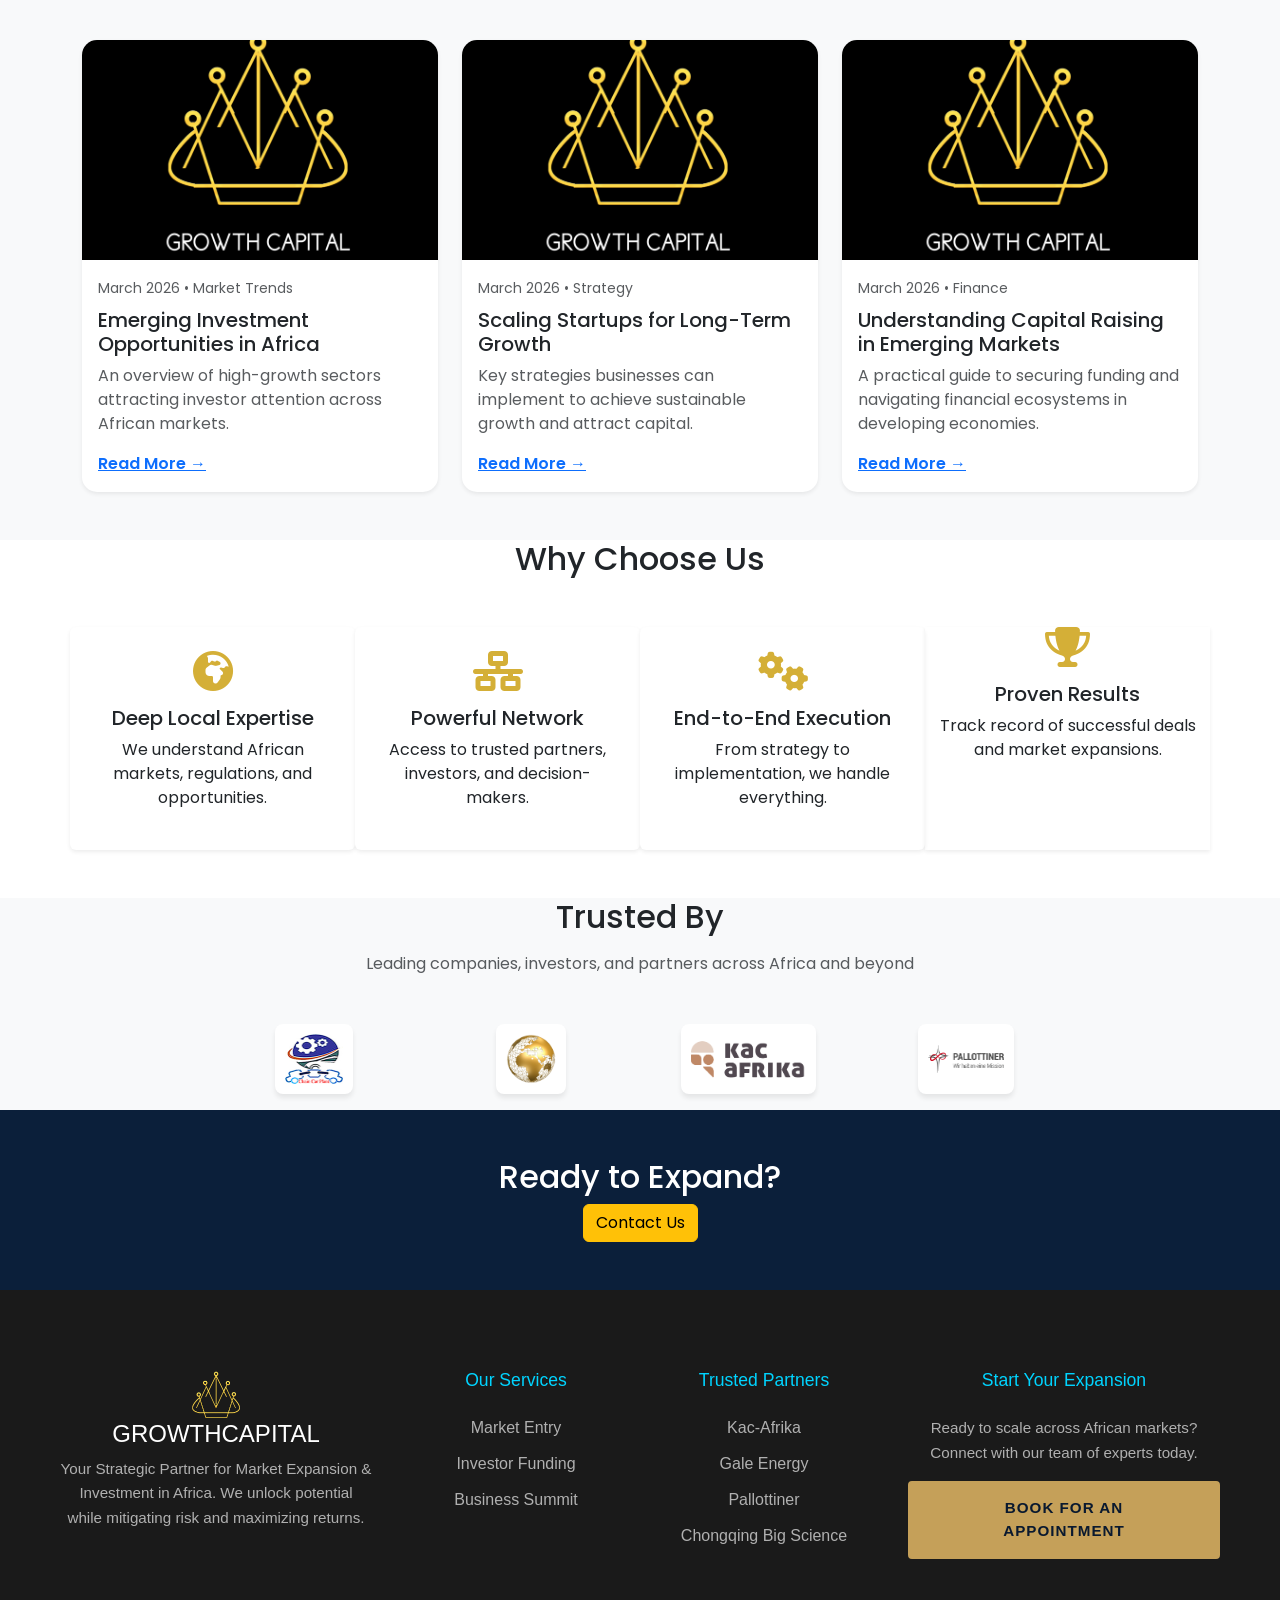
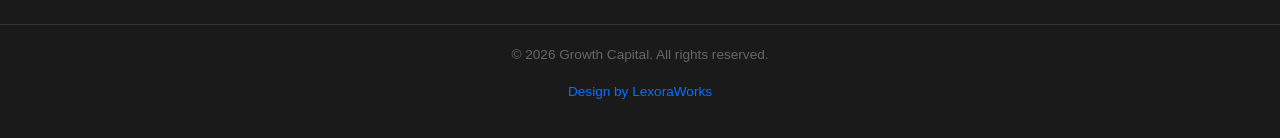
==== commit e2d4bc09: "blogpage added" ====
--- a/index.html
+++ b/index.html
@@ -247,6 +247,73 @@
 </div>
 </section>
 
+<!-- Blog section -->
+ <section class="py-5 bg-light">
+  <div class="container">
+
+    <!-- Title -->
+    <div class="text-center mb-5">
+      <h2 class="fw-bold">Insights & Analysis</h2>
+      <p class="text-muted">
+        Expert perspectives on investment trends, market opportunities, and business growth strategies.
+      </p>
+    </div>
+
+    <div class="row g-4">
+
+      <!-- Post 1 -->
+      <div class="col-md-6 col-lg-4">
+        <div class="card border-0 shadow-sm h-100 blog-card">
+          <img src="/images/Growth capital.jpg.jpeg" class="card-img-top">
+          <div class="card-body">
+            <small class="text-muted">March 2026 • Market Trends</small>
+            <h5 class="mt-2">Emerging Investment Opportunities in Africa</h5>
+            <p class="text-muted">
+              An overview of high-growth sectors attracting investor attention across African markets.
+            </p>
+            <a href="blog.html?id=1" class="text-primary fw-semibold">Read More →</a>
+          </div>
+        </div>
+      </div>
+
+      <!-- Post 2 -->
+      <div class="col-md-6 col-lg-4">
+        <div class="card border-0 shadow-sm h-100 blog-card">
+          <img src="/images/Growth capital.jpg.jpeg" class="card-img-top">
+          <div class="card-body">
+            <small class="text-muted">March 2026 • Strategy</small>
+            <h5 class="mt-2">Scaling Startups for Long-Term Growth</h5>
+            <p class="text-muted">
+              Key strategies businesses can implement to achieve sustainable growth and attract capital.
+            </p>
+            <a href="blog.html?id=2" class="text-primary fw-semibold">Read More →</a>
+          </div>
+        </div>
+      </div>
+
+      <!-- Post 3 -->
+      <div class="col-md-6 col-lg-4">
+        <div class="card border-0 shadow-sm h-100 blog-card">
+           <img src="/images/Growth capital.jpg.jpeg" class="card-img-top">
+          <div class="card-body">
+            <small class="text-muted">March 2026 • Finance</small>
+            <h5 class="mt-2">Understanding Capital Raising in Emerging Markets</h5>
+            <p class="text-muted">
+              A practical guide to securing funding and navigating financial ecosystems in developing economies.
+            </p>
+            
+            <a href="blog.html?id=3" class="text-primary fw-semibold">Read More →</a>
+          </div>
+        </div>
+      </div>
+
+    </div>
+
+  </div>
+</section>
+
+
+
 <!-- WHY US -->
 <section class="bg-white pb-5">
 <div class="container text-center">
--- a/lexora/custom.css
+++ b/lexora/custom.css
@@ -8,6 +8,15 @@
 }
 
 .hero-img {
+  object-fit: cover;   /* keeps quality */
+  width: 100%;
+  height: 100%;
+}
+.hero-slide-blog {
+  height: 40vh;
+  overflow: hidden;
+}
+.hero-img-blog {
   object-fit: cover;   /* keeps quality */
   width: 100%;
   height: 100%;
@@ -333,4 +342,21 @@
 /* Active/Click State */
 .cta-button:active {
   transform: translateY(-1px);
-}+}
+/* BLOG SECTION */
+  .blog-card {
+    border-radius: 15px;
+    transition: all 0.3s ease;
+  }
+
+  .blog-card:hover {
+    transform: translateY(-5px);
+    box-shadow: 0 10px 25px rgba(0,0,0,0.1);
+  }
+
+  .blog-card img {
+    border-top-left-radius: 15px;
+    border-top-right-radius: 15px;
+    height: 220px;
+    object-fit: cover;
+  }
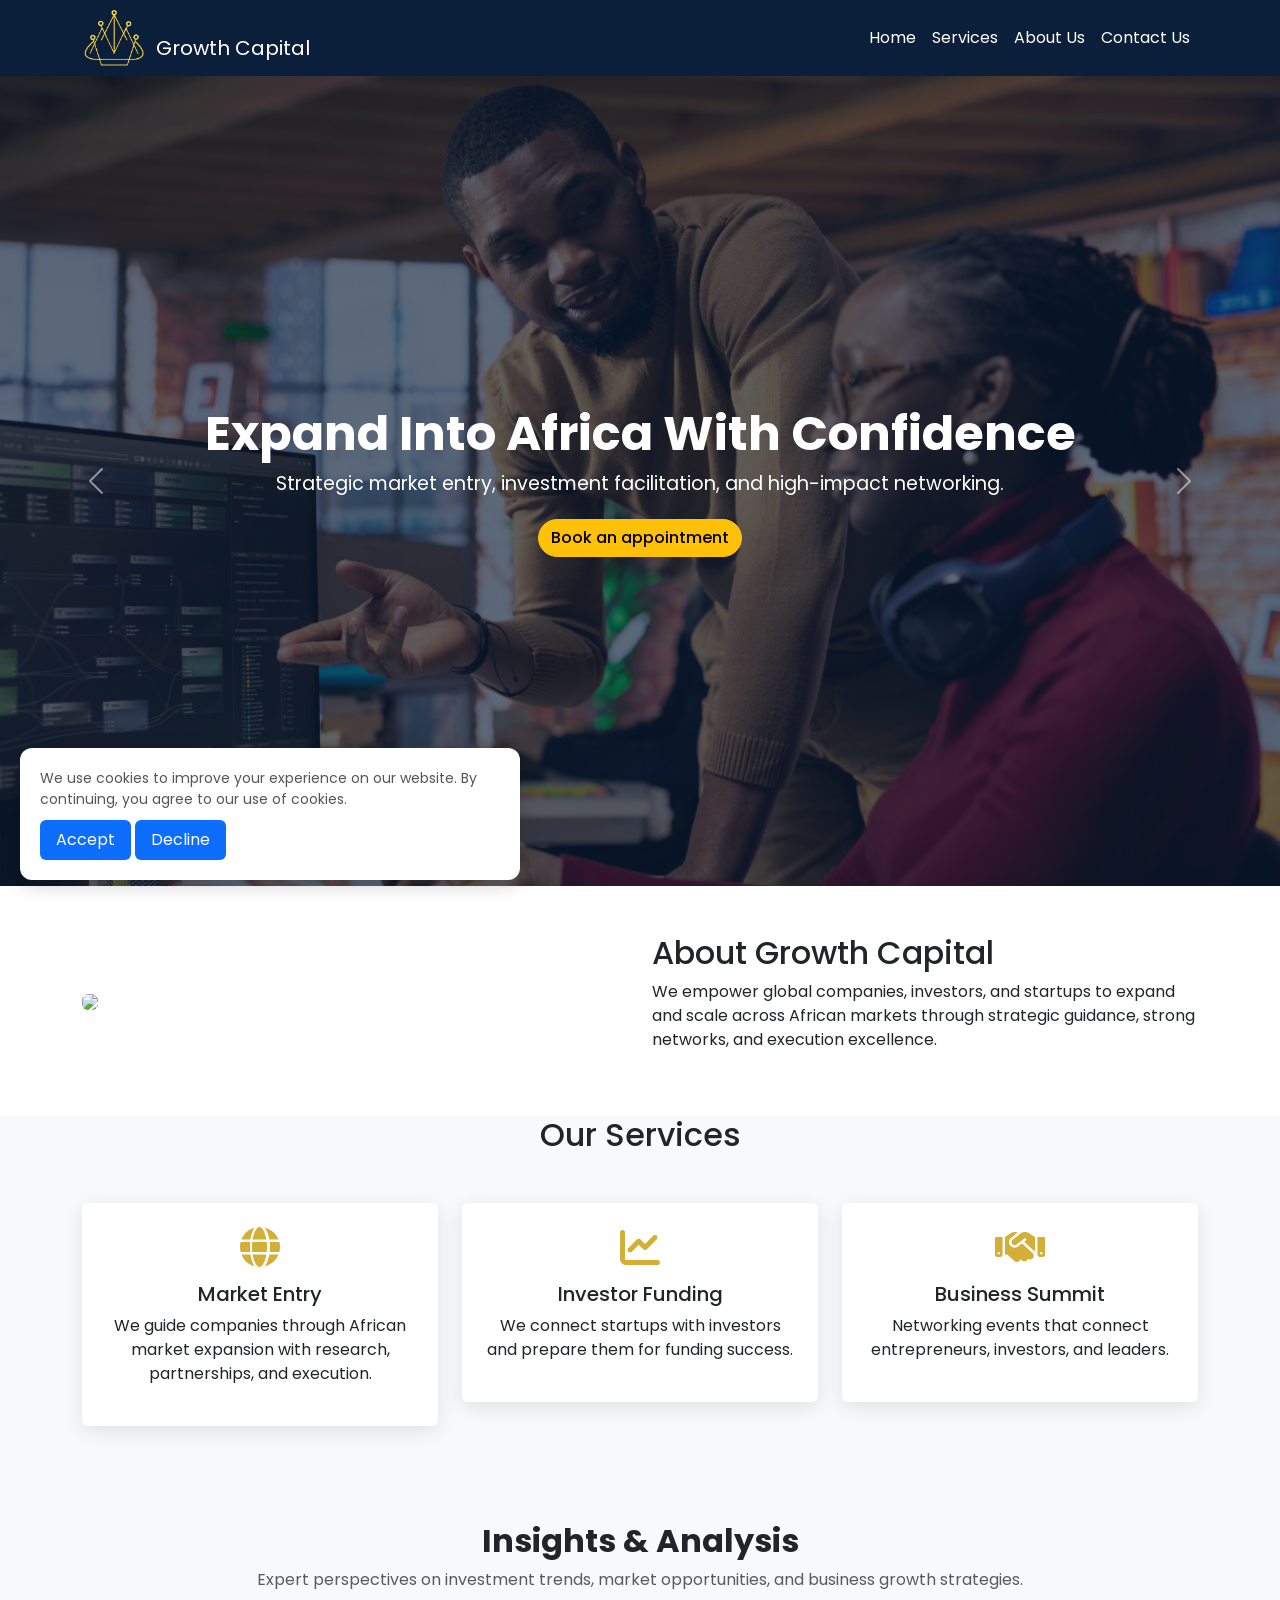
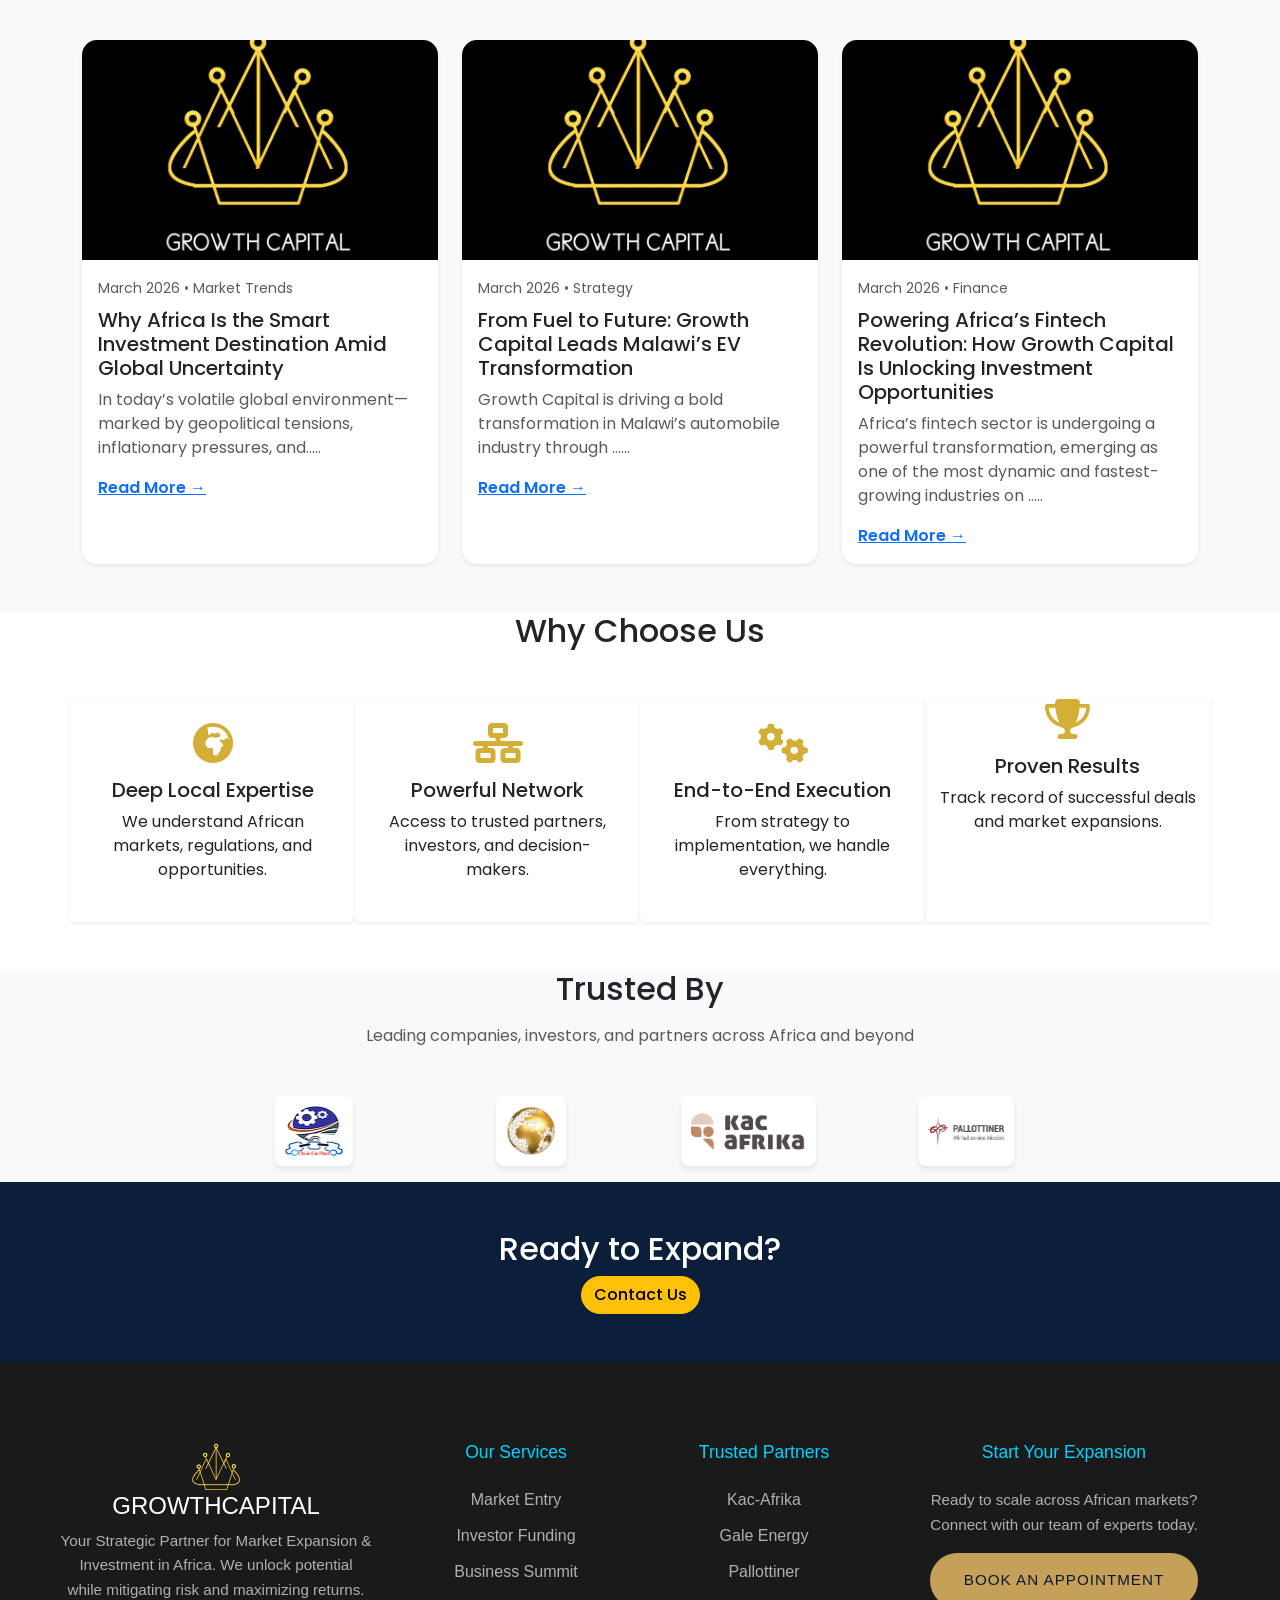
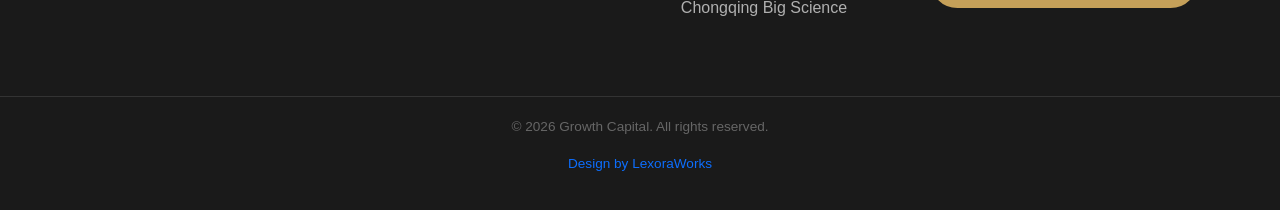
==== commit 40a97e43: "pitch us section added" ====
--- a/index.html
+++ b/index.html
@@ -140,7 +140,7 @@
         <div class="container" data-aos="fade-up">
           <h1 class="hero-title">Expand Into Africa With Confidence</h1>
           <p class="hero-text">Strategic market entry, investment facilitation, and high-impact networking.</p>
-          <a href="contact-us.html" class="btn btn-warning">Book for an appointment</a>
+          <a href="contact-us.html" class="btn btn-warning">Book an appointment</a>
         </div>
       </div>
 
@@ -267,9 +267,9 @@
           <img src="/images/Growth capital.jpg.jpeg" class="card-img-top">
           <div class="card-body">
             <small class="text-muted">March 2026 • Market Trends</small>
-            <h5 class="mt-2">Emerging Investment Opportunities in Africa</h5>
+            <h5 class="mt-2">Why Africa Is the Smart Investment Destination Amid Global Uncertainty</h5>
             <p class="text-muted">
-              An overview of high-growth sectors attracting investor attention across African markets.
+              In today’s volatile global environment—marked by geopolitical tensions, inflationary pressures, and..... 
             </p>
             <a href="blog.html?id=1" class="text-primary fw-semibold">Read More →</a>
           </div>
@@ -282,9 +282,9 @@
           <img src="/images/Growth capital.jpg.jpeg" class="card-img-top">
           <div class="card-body">
             <small class="text-muted">March 2026 • Strategy</small>
-            <h5 class="mt-2">Scaling Startups for Long-Term Growth</h5>
+            <h5 class="mt-2">From Fuel to Future: Growth Capital Leads Malawi’s EV Transformation</h5>
             <p class="text-muted">
-              Key strategies businesses can implement to achieve sustainable growth and attract capital.
+              Growth Capital is driving a bold transformation in Malawi’s automobile industry through ......
             </p>
             <a href="blog.html?id=2" class="text-primary fw-semibold">Read More →</a>
           </div>
@@ -297,9 +297,9 @@
            <img src="/images/Growth capital.jpg.jpeg" class="card-img-top">
           <div class="card-body">
             <small class="text-muted">March 2026 • Finance</small>
-            <h5 class="mt-2">Understanding Capital Raising in Emerging Markets</h5>
+            <h5 class="mt-2">Powering Africa’s Fintech Revolution: How Growth Capital Is Unlocking Investment Opportunities</h5>
             <p class="text-muted">
-              A practical guide to securing funding and navigating financial ecosystems in developing economies.
+              Africa’s fintech sector is undergoing a powerful transformation, emerging as one of the most dynamic and fastest-growing industries on .....
             </p>
             
             <a href="blog.html?id=3" class="text-primary fw-semibold">Read More →</a>
@@ -430,7 +430,7 @@
     <div class="footer-column">
       <h3>Start Your Expansion</h3>
       <p>Ready to scale across African markets? Connect with our team of experts today.</p>
-      <a href="/contact-us.html#booking" class="btn cta-button"> Book for an appointment</a>
+      <a href="/contact-us.html#booking" class="btn cta-button"> Book an appointment</a>
     </div>
   </div>
 
--- a/lexora/custom.css
+++ b/lexora/custom.css
@@ -359,4 +359,40 @@
     border-top-right-radius: 15px;
     height: 220px;
     object-fit: cover;
-  }+  }
+
+  pitch us sectioN
+  .contact-section {
+  min-height: 100vh;
+  background: #ffffff;
+}
+
+.main-title {
+  font-size: 48px;
+  font-weight: 600;
+}
+
+.subtitle {
+  color: #666;
+  font-size: 18px;
+}
+
+.contact-box {
+  max-width: 500px;
+  margin: 0 auto;
+}
+
+.contact-box h3 {
+  font-size: 28px;
+  margin-bottom: 10px;
+}
+
+.contact-box p {
+  color: #777;
+  font-size: 16px;
+}
+
+.btn {
+  border-radius: 30px;
+  font-weight: 500;
+}
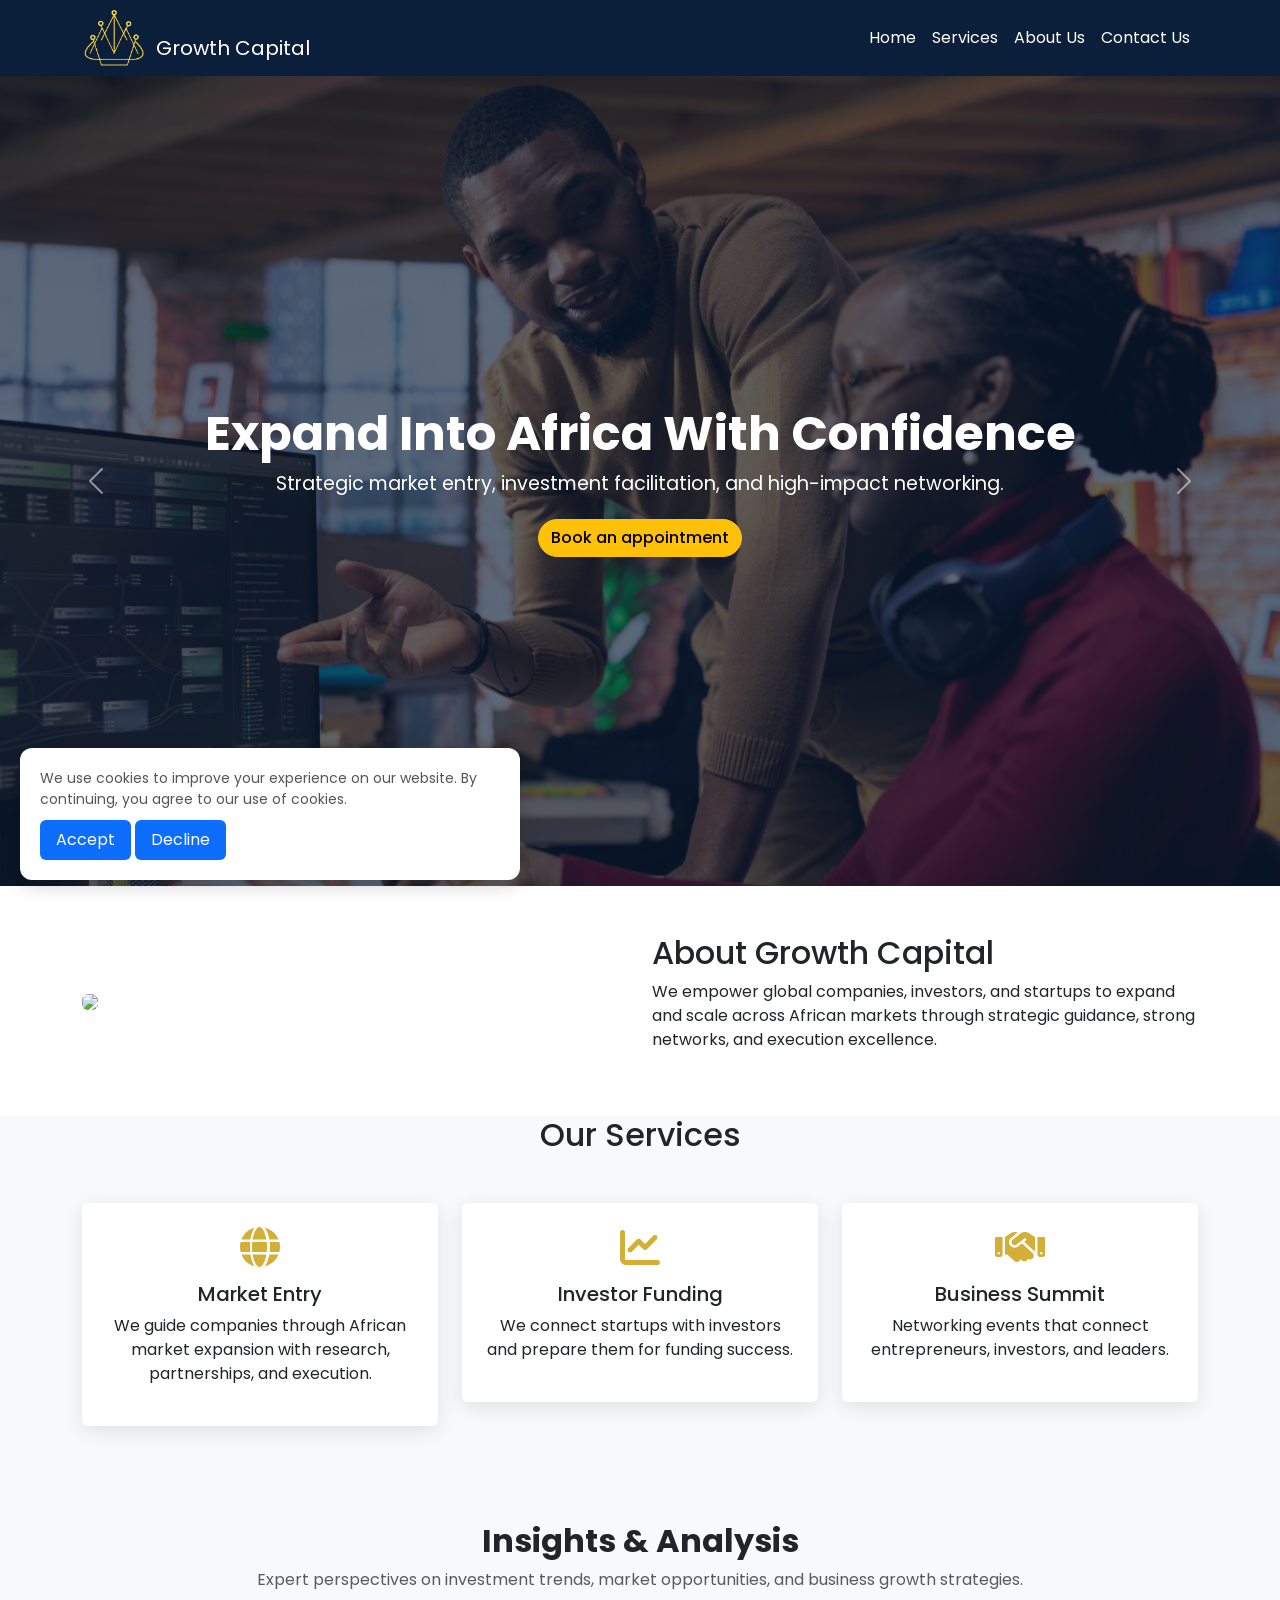
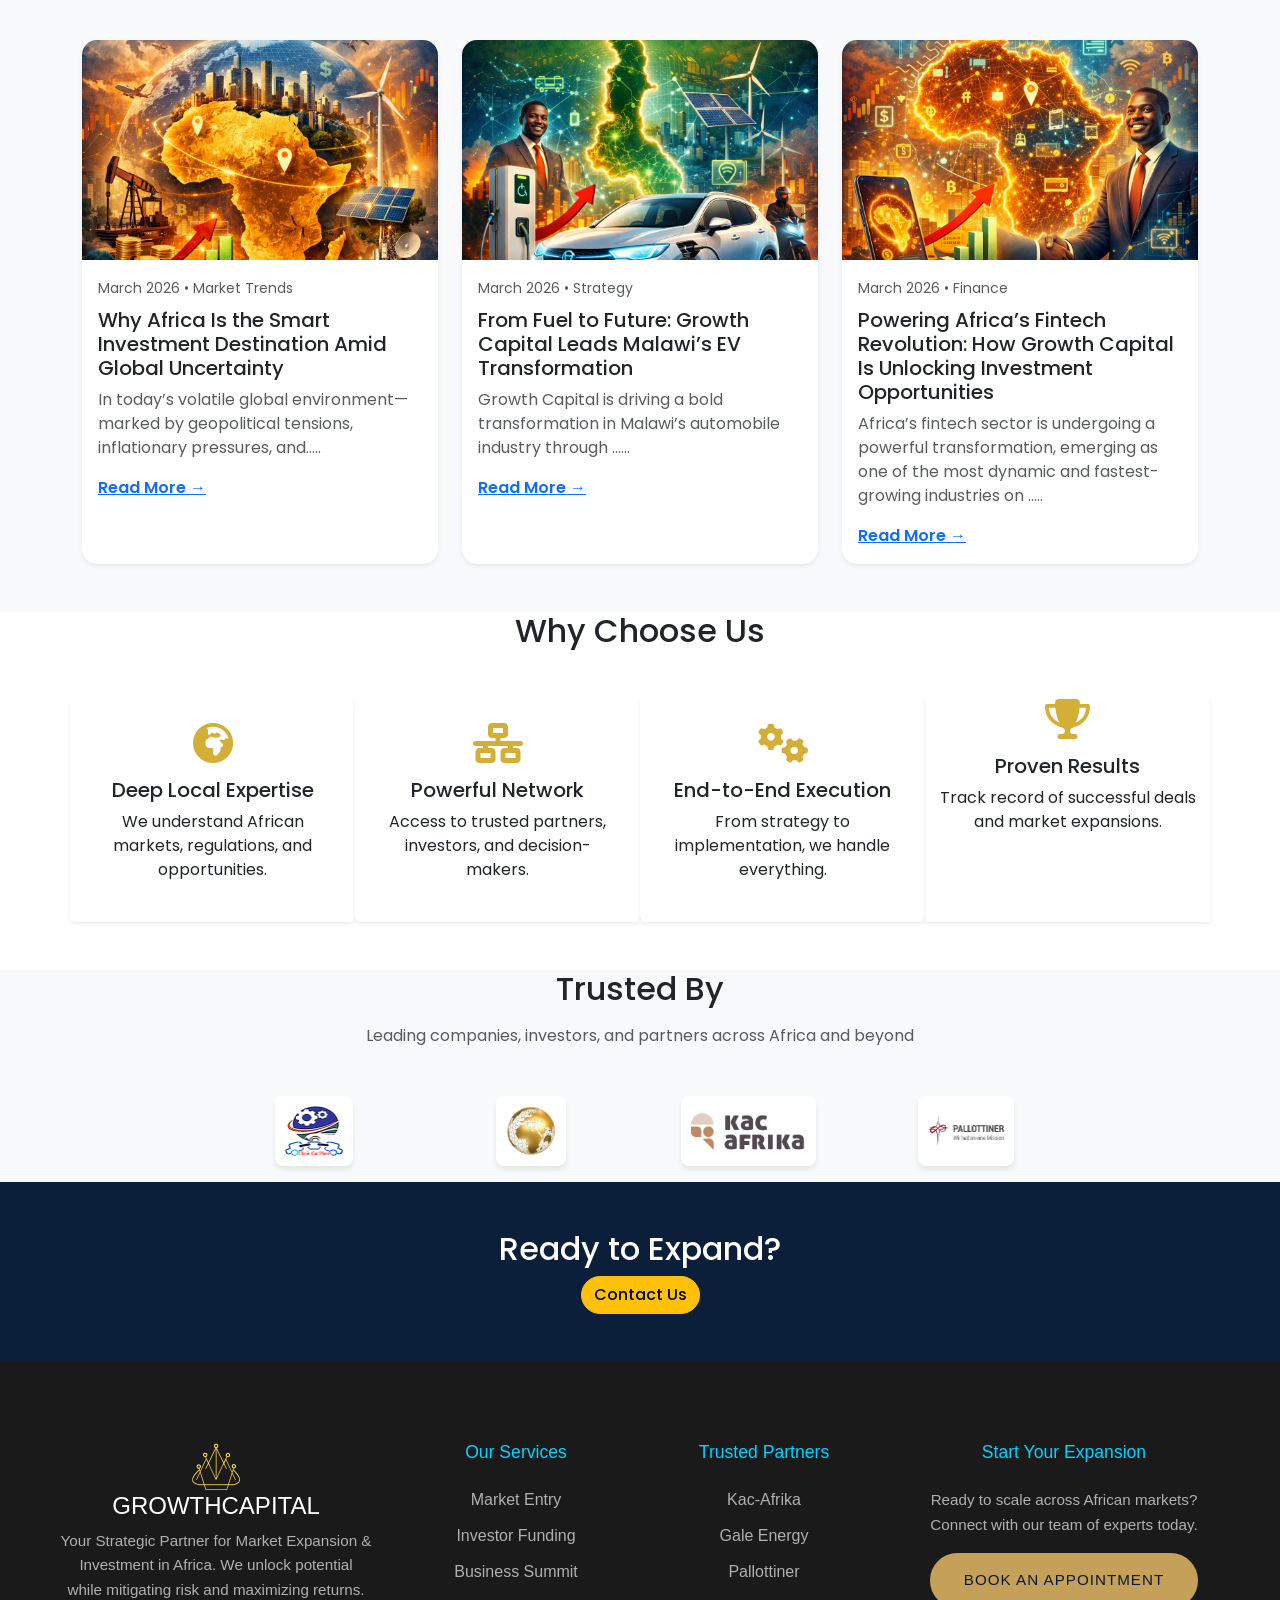
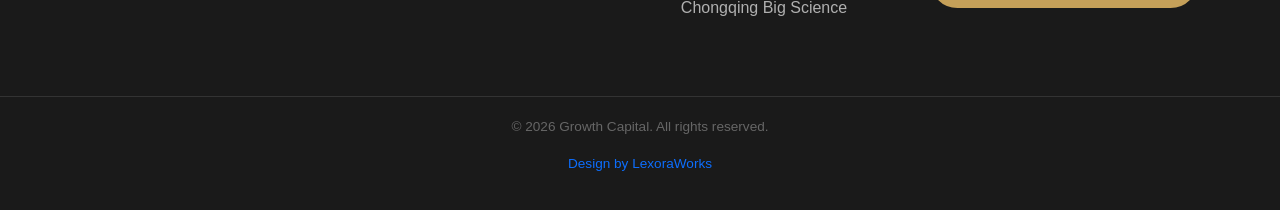
==== commit e9564875: "images for blog added" ====
--- a/index.html
+++ b/index.html
@@ -185,6 +185,8 @@
 
 </div>
 
+
+
     <!-- Controls -->
     <button class="carousel-control-prev" type="button" data-bs-target="#heroCarousel" data-bs-slide="prev">
       <span class="carousel-control-prev-icon"></span>
@@ -264,7 +266,7 @@
       <!-- Post 1 -->
       <div class="col-md-6 col-lg-4">
         <div class="card border-0 shadow-sm h-100 blog-card">
-          <img src="/images/Growth capital.jpg.jpeg" class="card-img-top">
+          <img src="/images/Africa_ a beacon for investment growth.png" class="card-img-top">
           <div class="card-body">
             <small class="text-muted">March 2026 • Market Trends</small>
             <h5 class="mt-2">Why Africa Is the Smart Investment Destination Amid Global Uncertainty</h5>
@@ -279,7 +281,7 @@
       <!-- Post 2 -->
       <div class="col-md-6 col-lg-4">
         <div class="card border-0 shadow-sm h-100 blog-card">
-          <img src="/images/Growth capital.jpg.jpeg" class="card-img-top">
+          <img src="/images/Malawi's green future in motion.png" class="card-img-top">
           <div class="card-body">
             <small class="text-muted">March 2026 • Strategy</small>
             <h5 class="mt-2">From Fuel to Future: Growth Capital Leads Malawi’s EV Transformation</h5>
@@ -294,7 +296,7 @@
       <!-- Post 3 -->
       <div class="col-md-6 col-lg-4">
         <div class="card border-0 shadow-sm h-100 blog-card">
-           <img src="/images/Growth capital.jpg.jpeg" class="card-img-top">
+           <img src="/images/Powering Africa's fintech future.png" class="card-img-top">
           <div class="card-body">
             <small class="text-muted">March 2026 • Finance</small>
             <h5 class="mt-2">Powering Africa’s Fintech Revolution: How Growth Capital Is Unlocking Investment Opportunities</h5>
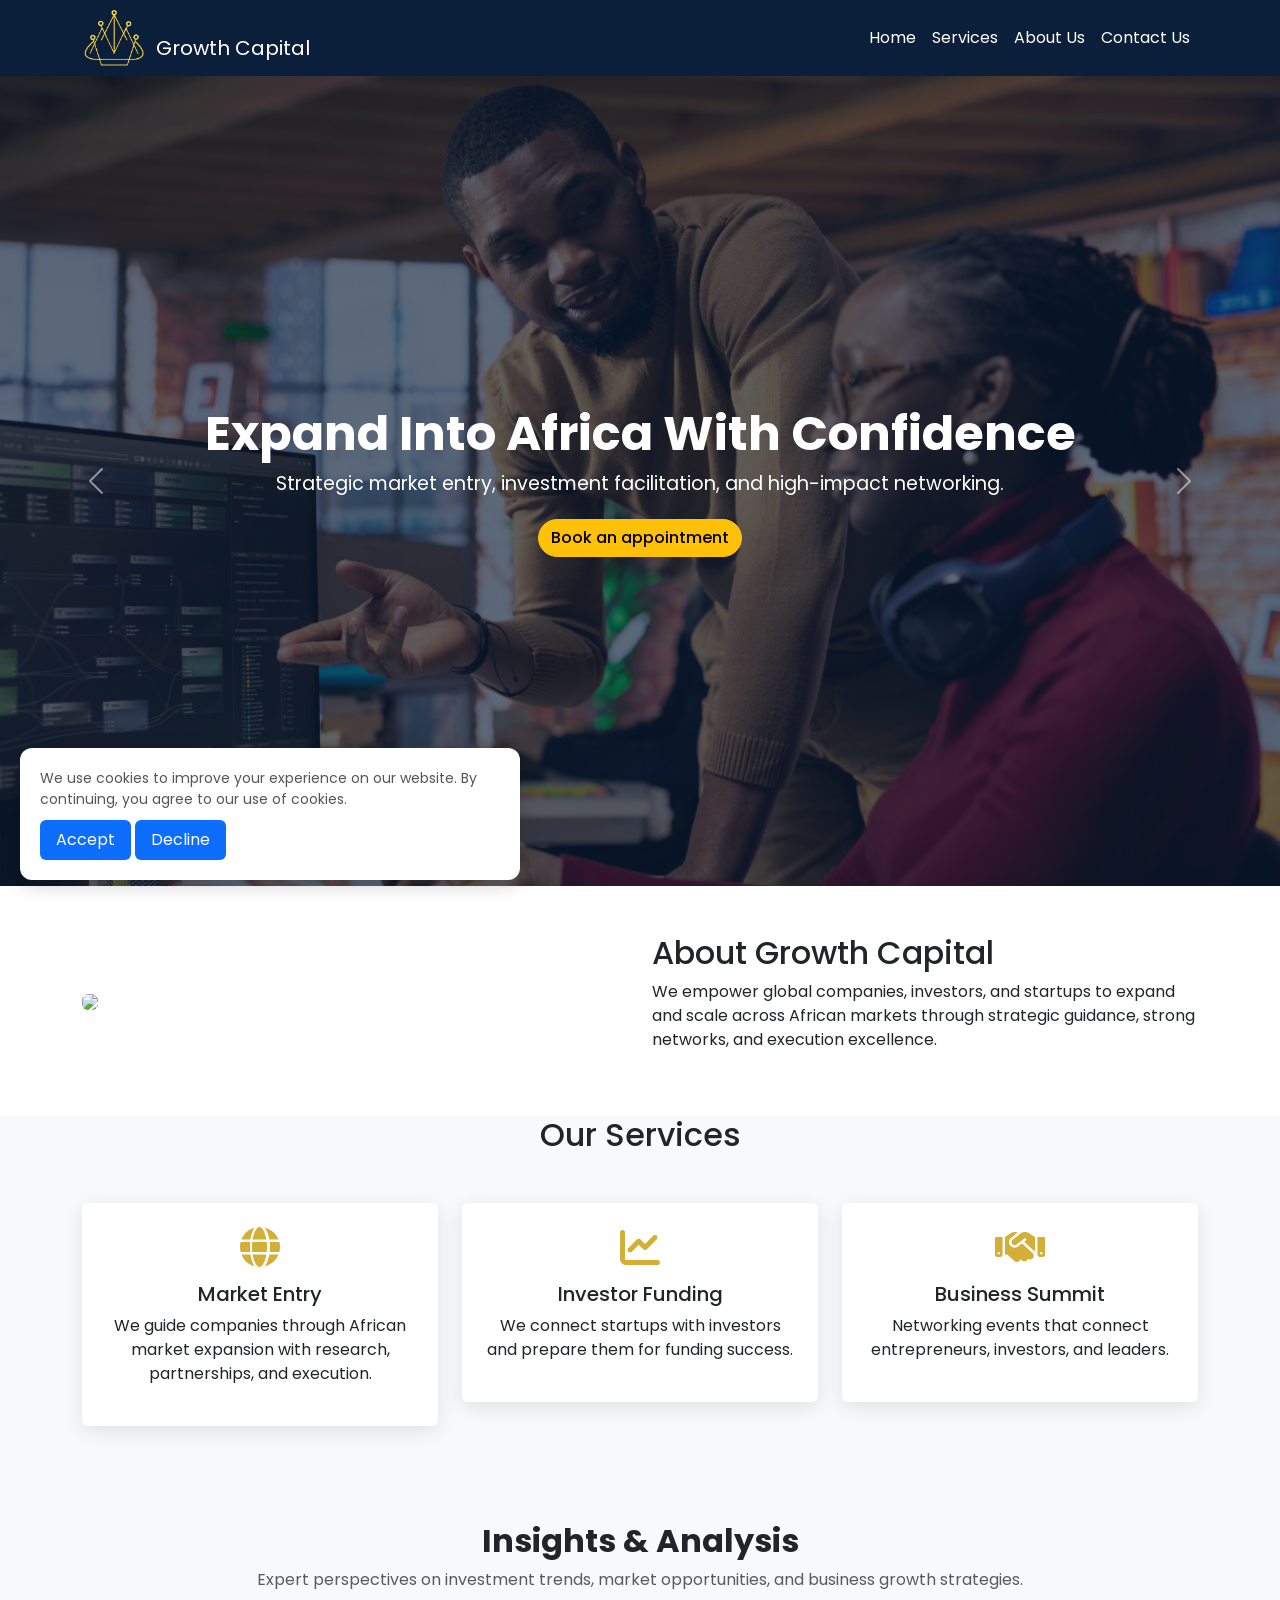
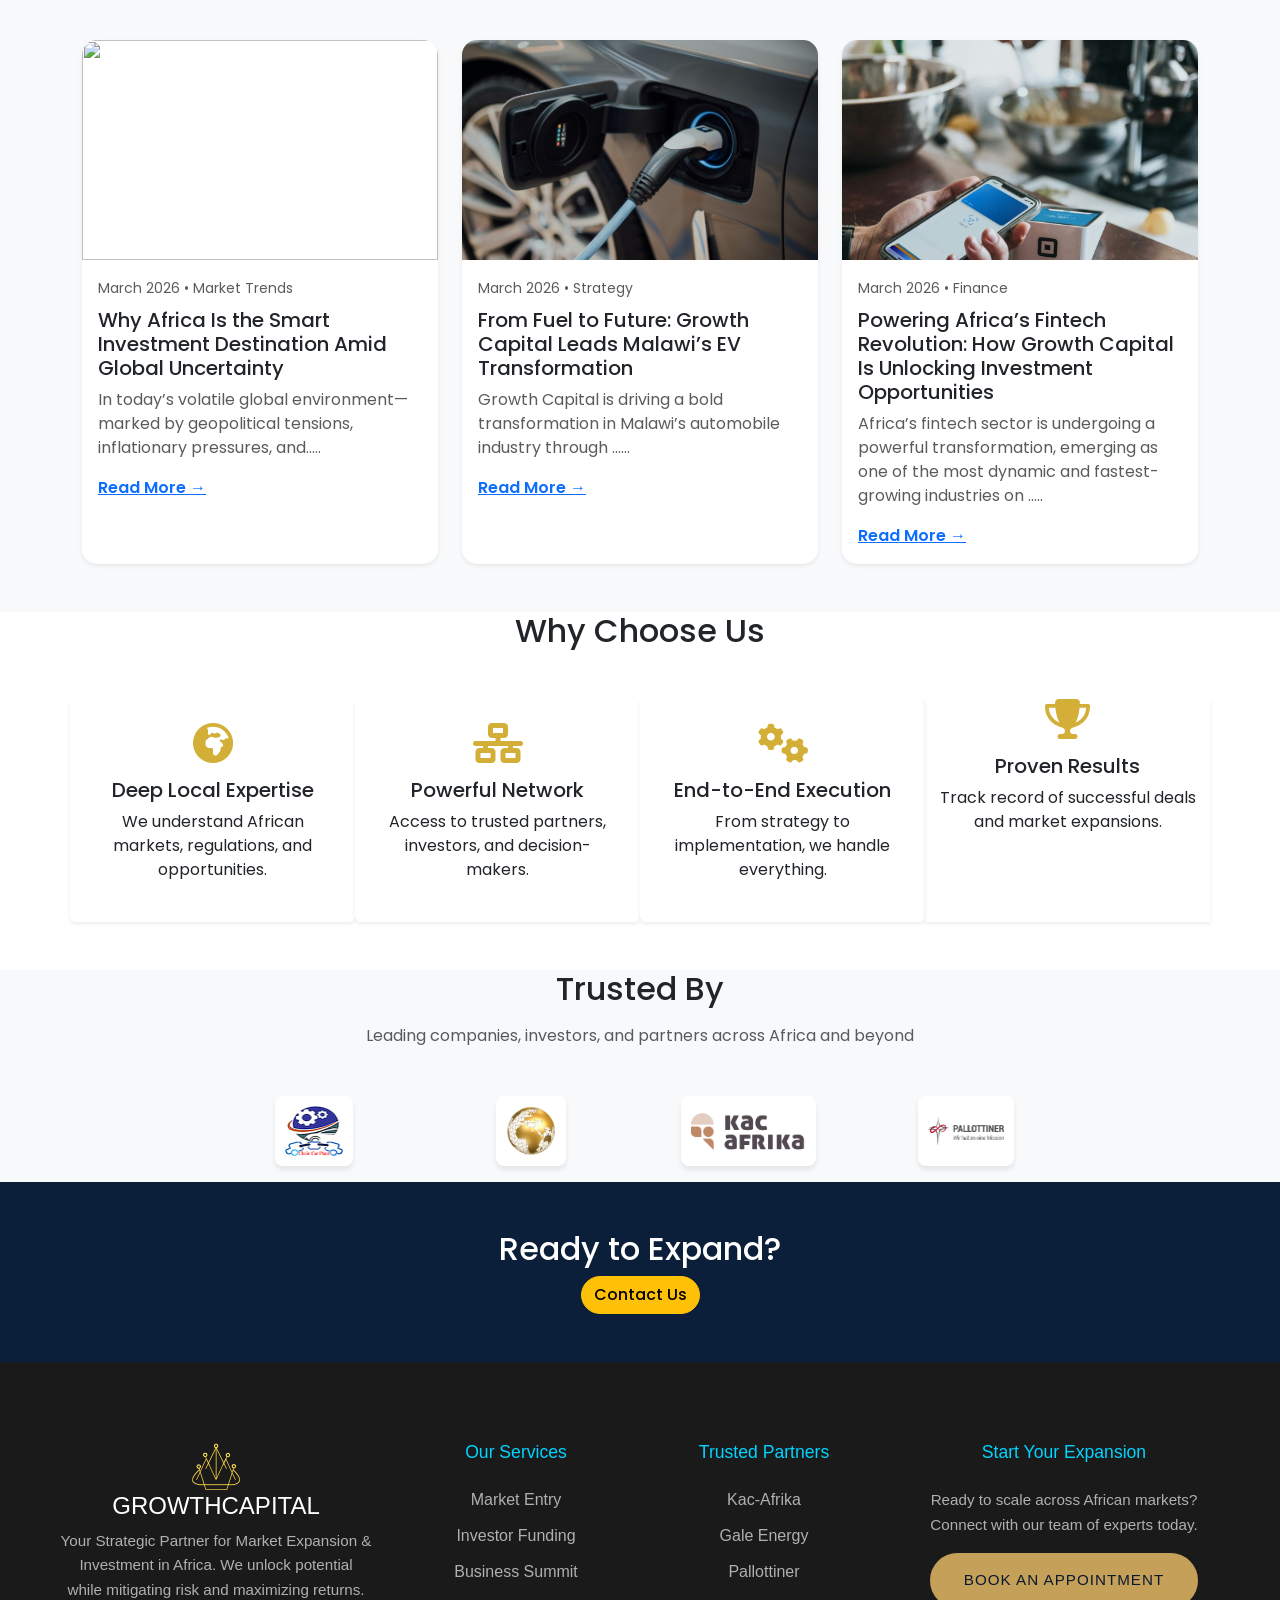
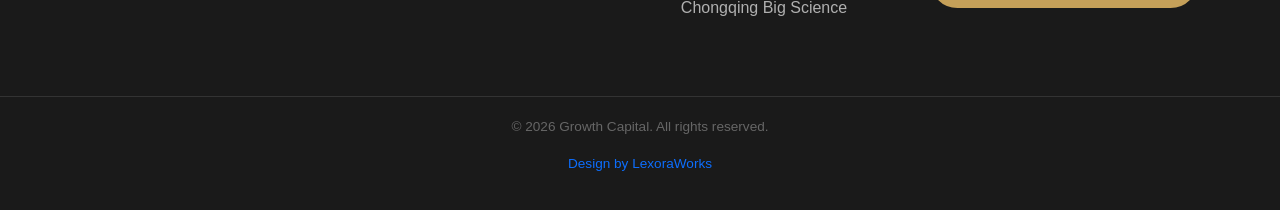
==== commit e2c1ffc4: "pich us and google forms added" ====
--- a/index.html
+++ b/index.html
@@ -199,7 +199,6 @@
   </div>
 
 </section>
-
 <!-- ABOUT -->
 <section id="about" class="pb-5">
 <div class="container">
@@ -266,7 +265,7 @@
       <!-- Post 1 -->
       <div class="col-md-6 col-lg-4">
         <div class="card border-0 shadow-sm h-100 blog-card">
-          <img src="/images/Africa_ a beacon for investment growth.png" class="card-img-top">
+          <img src="/images/Africa invetsments Photo.jpg.jpeg" class="card-img-top">
           <div class="card-body">
             <small class="text-muted">March 2026 • Market Trends</small>
             <h5 class="mt-2">Why Africa Is the Smart Investment Destination Amid Global Uncertainty</h5>
@@ -281,7 +280,7 @@
       <!-- Post 2 -->
       <div class="col-md-6 col-lg-4">
         <div class="card border-0 shadow-sm h-100 blog-card">
-          <img src="/images/Malawi's green future in motion.png" class="card-img-top">
+          <img src="/images/green future.jpeg" class="card-img-top">
           <div class="card-body">
             <small class="text-muted">March 2026 • Strategy</small>
             <h5 class="mt-2">From Fuel to Future: Growth Capital Leads Malawi’s EV Transformation</h5>
@@ -296,7 +295,7 @@
       <!-- Post 3 -->
       <div class="col-md-6 col-lg-4">
         <div class="card border-0 shadow-sm h-100 blog-card">
-           <img src="/images/Powering Africa's fintech future.png" class="card-img-top">
+           <img src="/images/fintech.jpeg" class="card-img-top">
           <div class="card-body">
             <small class="text-muted">March 2026 • Finance</small>
             <h5 class="mt-2">Powering Africa’s Fintech Revolution: How Growth Capital Is Unlocking Investment Opportunities</h5>
